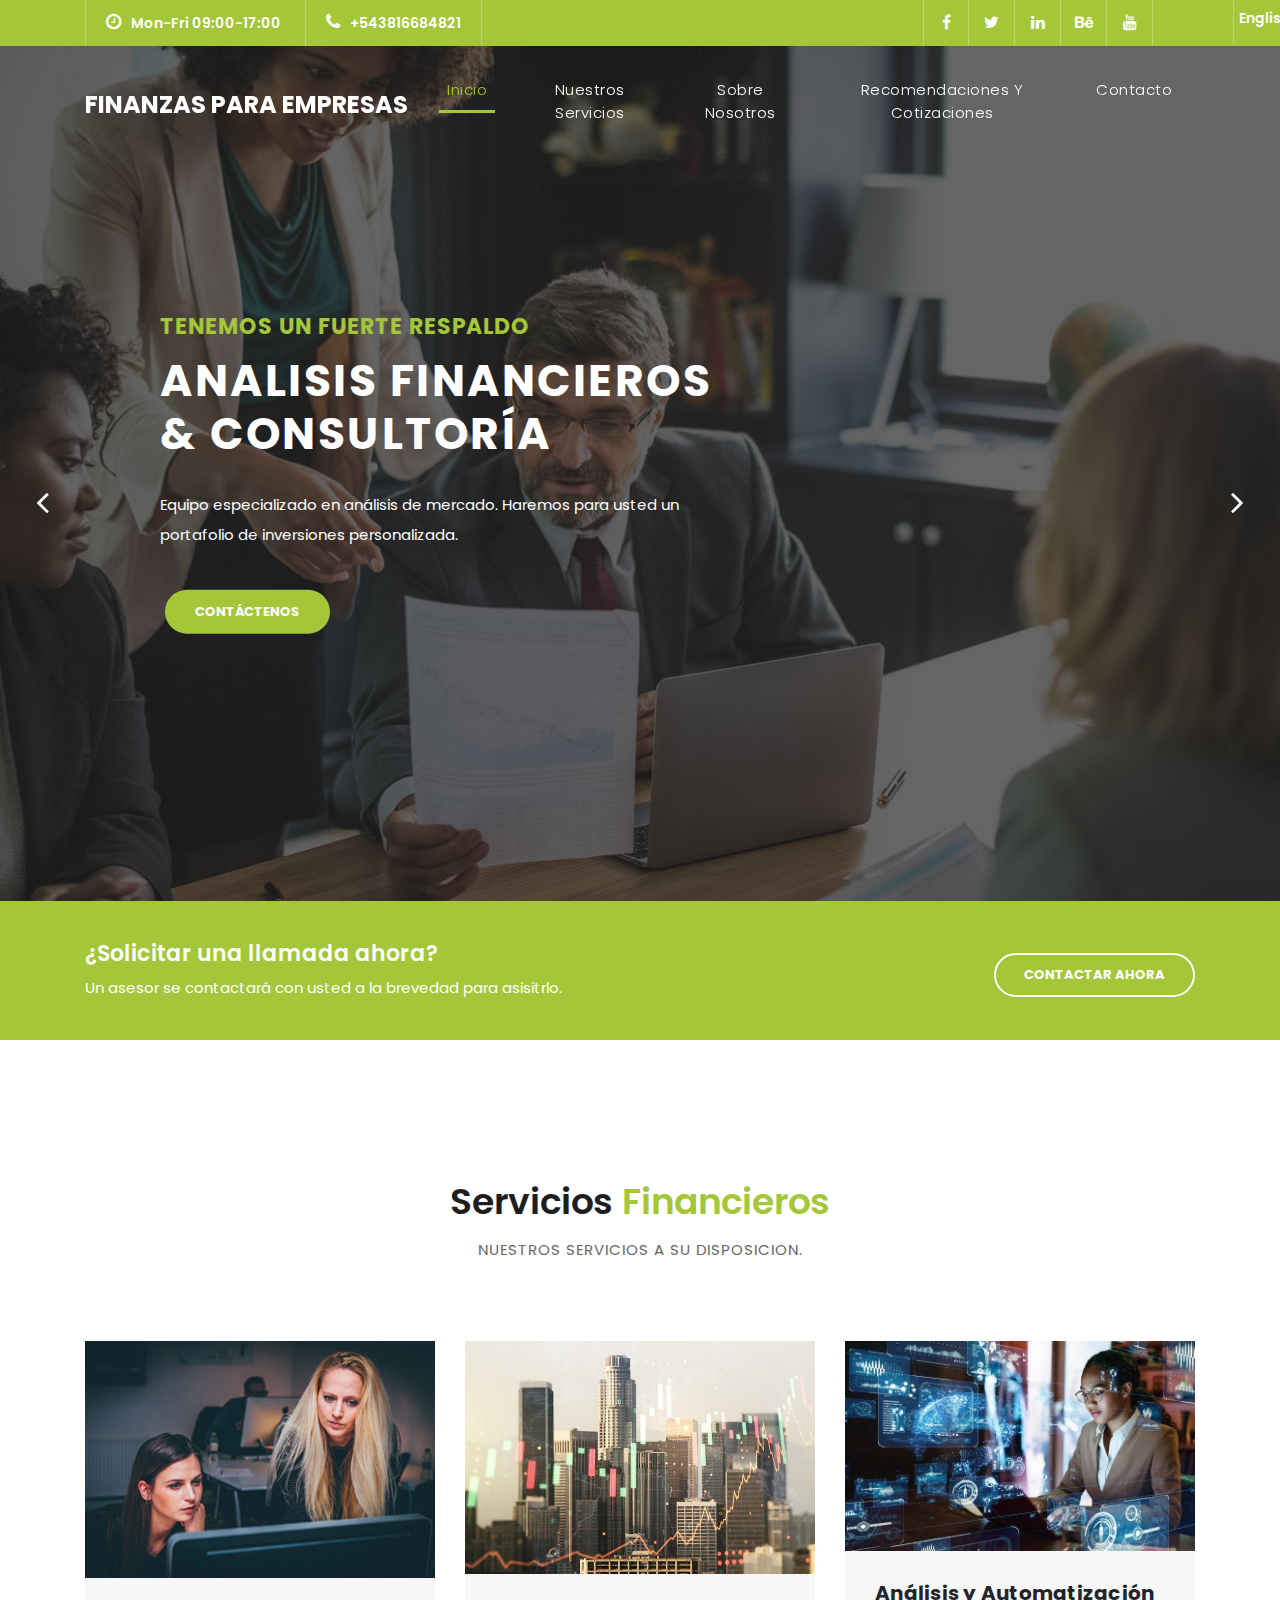
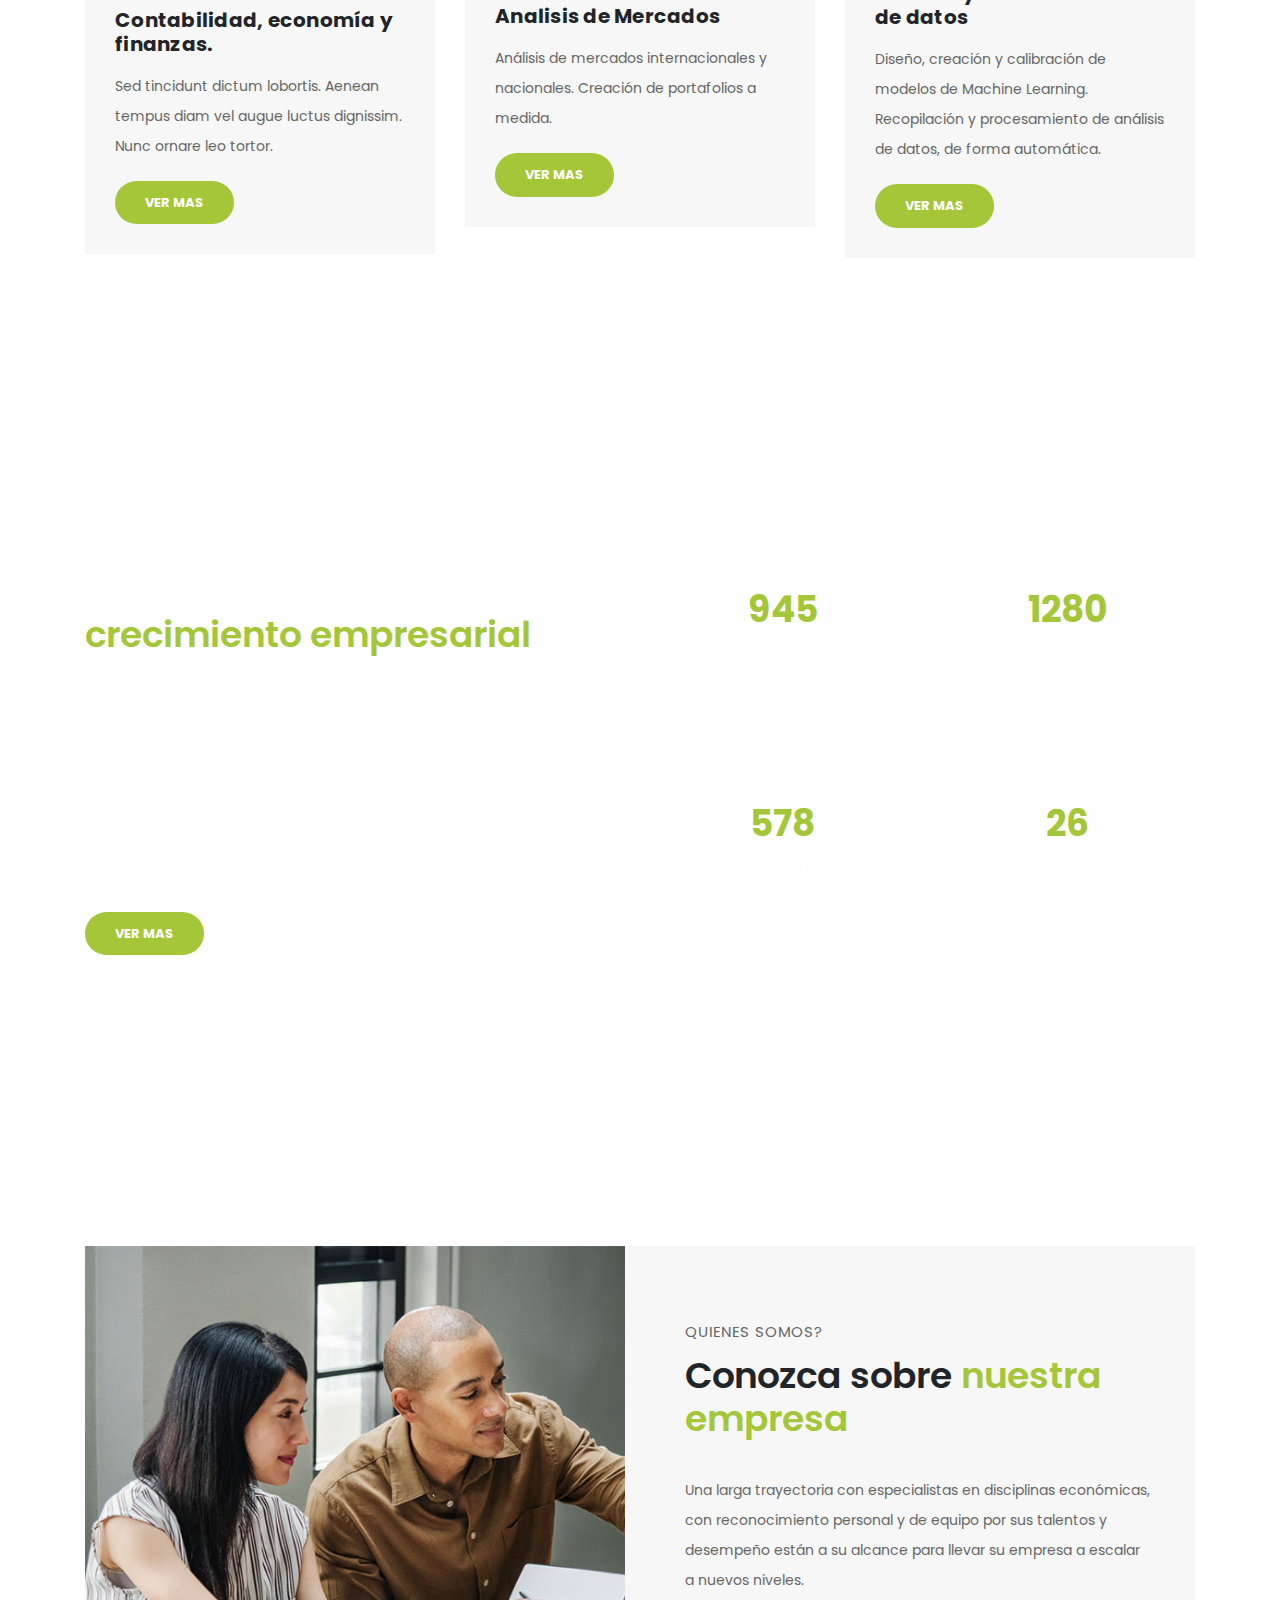
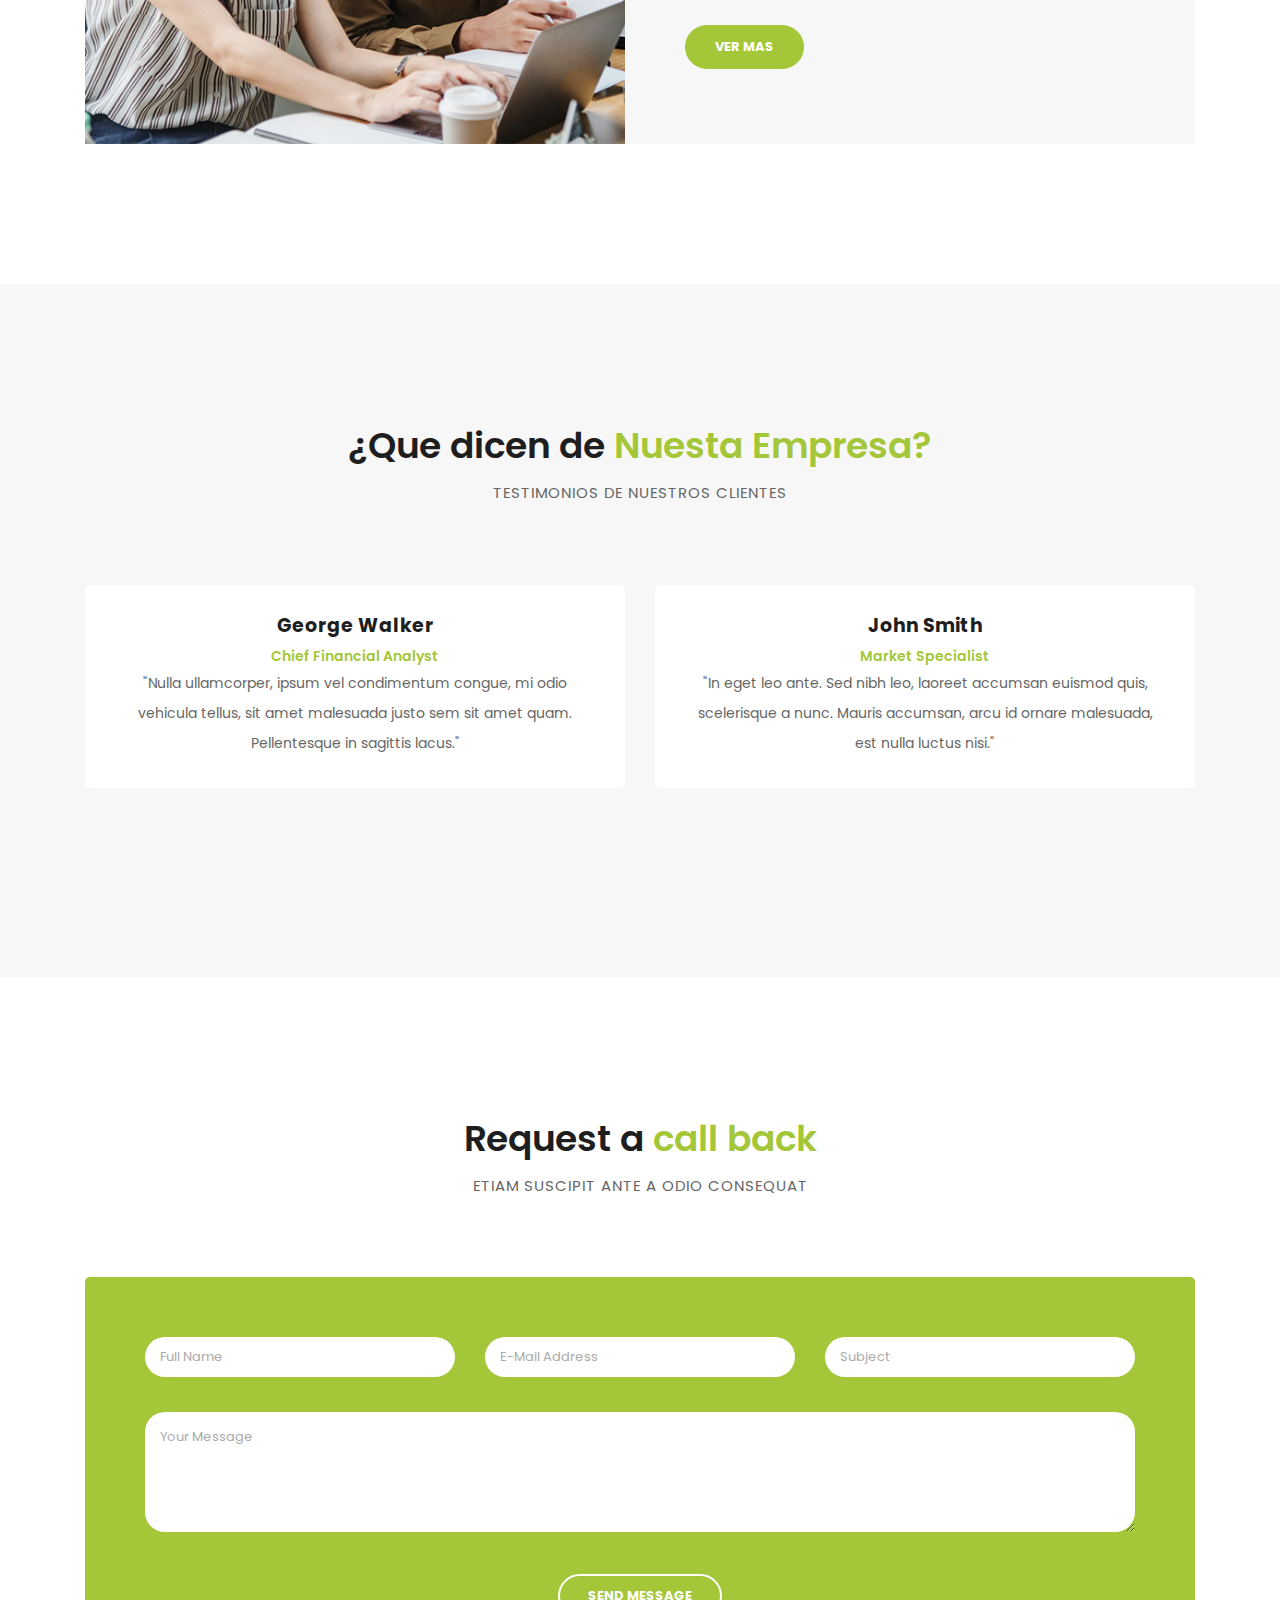
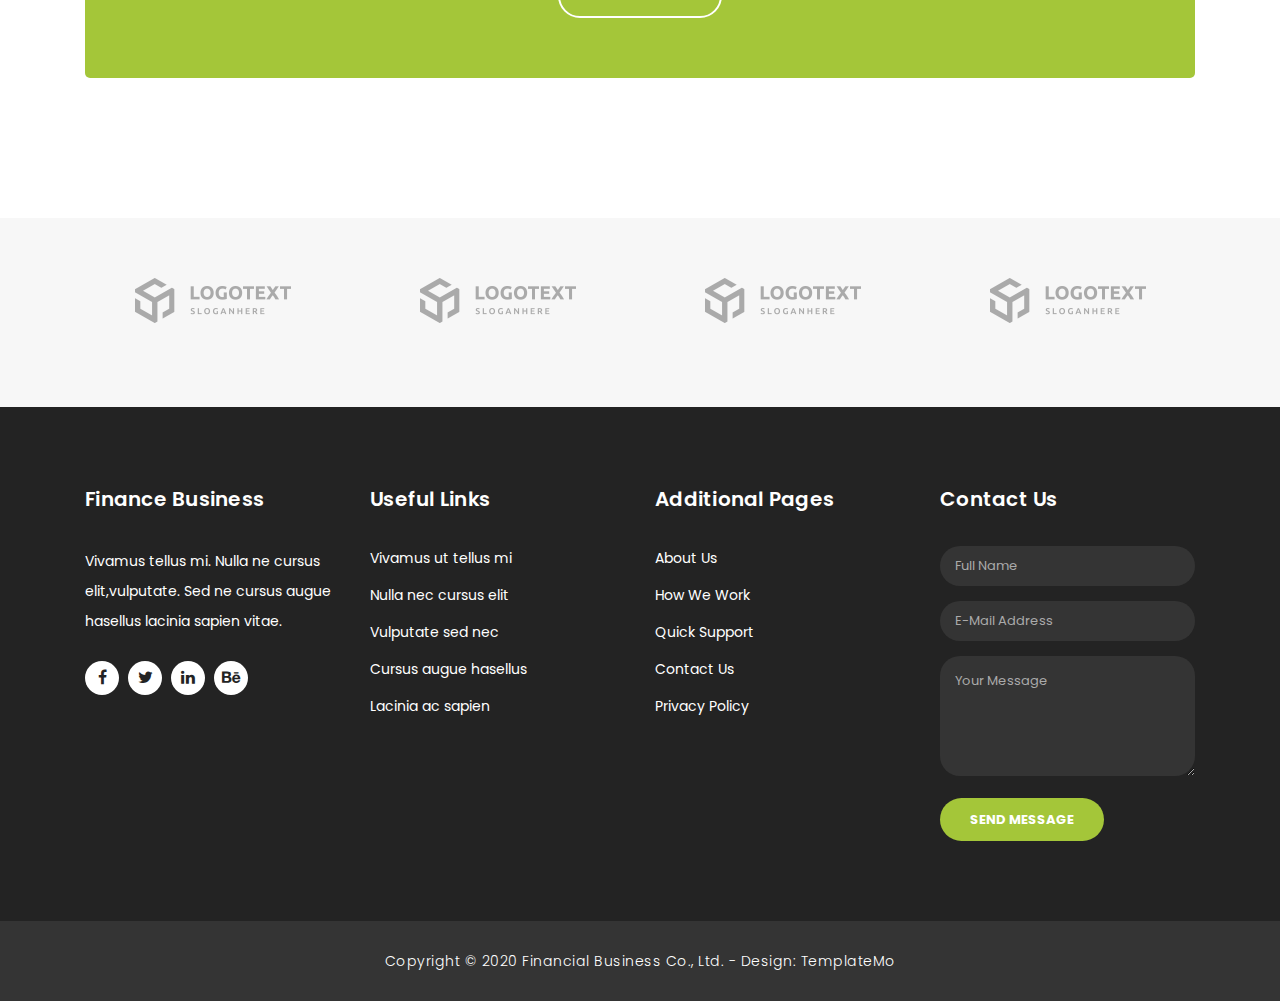
==== index.html @ 71fe2bbb "cambio imagend e market" ====
<!DOCTYPE html>
<html lang="en">

  <head>

    <meta charset="utf-8">
    <meta name="viewport" content="width=device-width, initial-scale=1, shrink-to-fit=no">
    <meta name="description" content="">
    <meta name="author" content="TemplateMo">
    <link href="https://fonts.googleapis.com/css?family=Poppins:100,200,300,400,500,600,700,800,900&display=swap" rel="stylesheet">

    <title>Finance Business </title>

    <!-- Bootstrap core CSS -->
    <link href="vendor/bootstrap/css/bootstrap.min.css" rel="stylesheet">

    <!-- Additional CSS Files -->
    <link rel="stylesheet" href="assets/css/fontawesome.css">
    <link rel="stylesheet" href="assets/css/templatemo-finance-business.css">
    <link rel="stylesheet" href="assets/css/owl.css">

<style>
  .language-selector {
    position: absolute;
    top: -10px;
    right: -110px;
    z-index: 1000;
   
    padding: 0px 20px; /* Añadiendo padding */
}

.language-selector button {
    background-color: #A4C639;
    color: #fff;
    border: none;
    padding: 5px;
    margin: 0 5px;
    cursor: pointer;
    border-radius: 5px;
    font-size: 14px; /* Añadiendo font-size */
    font-weight: 600; /* Añadiendo font-weight */
}

.language-selector button:hover {
    background-color: #b5d159;
    border: 1px solid rgba(250,250,250,0.3); /* Añadiendo borde al hover */
}
.language-selector button:first-child {
    border-left: 1px solid rgba(250,250,250,0.3); /* Borde izquierdo para el primer botón */
    border-right: 0; /* Sin borde derecho */
}
.language-selector button:last-child {
    border-left: 0; /* Sin borde izquierdo */
    border-right: 1px solid rgba(250,250,250,0.3); /* Borde derecho para el segundo botón */
}
.language-selector button:hover {
    background-color: #b5d159;
}
</style>
  </head>

  <body>
     <!-- Language Selector -->


    <!-- ***** Preloader Start ***** -->
    <div id="preloader">
        <div class="jumper">
            <div></div>
            <div></div>
            <div></div>
        </div>
    </div>  
    <!-- ***** Preloader End ***** -->


    <!-- Header -->
    <div class="sub-header">
      <div class="container">
        <div class="row">
          <div class="col-md-8 col-xs-12">
            <ul class="left-info">
              <li><a href="#"><i class="fa fa-clock-o"></i>Mon-Fri 09:00-17:00</a></li>
              <li><a href="#"><i class="fa fa-phone"></i>+543816684821</a></li>
             
            </ul>
          </div>
          <div class="col-md-4">
            <ul class="right-icons">
              <li><a href="#"><i class="fa fa-facebook"></i></a></li>
              <li><a href="#"><i class="fa fa-twitter"></i></a></li>
              <li><a href="#"><i class="fa fa-linkedin"></i></a></li>
              <li><a href="#"><i class="fa fa-behance"></i></a></li>
              <li><a href="#"><i class="fa fa-youtube icon"></i></a></li>
              <li>
                <div class="language-selector">
                <button onclick="setLanguage('en')" data-lang="es" >English</button>
                <button onclick="setLanguage('es')" data-lang="en" style="display: none;">Español</button>
              </li>
            </ul>
          </div>
            <!-- Language Selector -->
          
          </div>
        </div>
      </div>
    </div>

    <header class="">
      <nav class="navbar navbar-expand-lg">
        <div class="container">
          <a class="navbar-brand" href="../index.html" data-lang="en" style="display: none;"><h2>Finance Business</h2></a>
          <a class="navbar-brand" href="../index.html" data-lang="es" ><h2>Finanzas para Empresas</h2></a>
          <button class="navbar-toggler" type="button" data-toggle="collapse" data-target="#navbarResponsive" aria-controls="navbarResponsive" aria-expanded="false" aria-label="Toggle navigation">
            <span class="navbar-toggler-icon"></span>
          </button>
          <div class="collapse navbar-collapse" id="navbarResponsive">
            <ul class="navbar-nav ml-auto">
              <li class="nav-item active">
                <a class="nav-link" href="index.html" data-lang="en" style="display: none;">Home
                  <span class="sr-only">(current)</span>
                </a>
                <a class="nav-link" href="index.html" data-lang="es" >Inicio
                  <span class="sr-only">(current)</span>
                </a>
              </li>
              <li class="nav-item">
                <a class="nav-link" href="services.html" data-lang="en"  style="display: none;" >Our Services</a>
                <a class="nav-link" href="services.html" data-lang="es">Nuestros Servicios</a>
              </li>
              <li class="nav-item">
                <a class="nav-link" href="about.html" data-lang="en" style="display: none;">About Us</a>
                <a class="nav-link" href="about.html" data-lang="es" >Sobre Nosotros</a>
              </li>
              <li class="nav-item">
                <a class="nav-link" href="services.html" data-lang="en" style="display: none;">Research</a>
                <a class="nav-link" href="services.html" data-lang="es" >Recomendaciones y cotizaciones </a>
              </li>
              <li class="nav-item">
                <a class="nav-link" href="contact.html" data-lang="en"  style="display: none;" >Contact Us</a>
                <a class="nav-link" href="contact.html" data-lang="es">Contacto</a>
              </li>
            </ul>
          </div>
        </div>
      </nav>
    </header>

    <!-- Page Content -->
    <!-- Banner Starts Here -->
    <div class="main-banner header-text" id="top">
        <div class="Modern-Slider">
          <!-- Item en Inglés -->
          <div class="item item-1" >
             <div class="img-fill">
              <div class="text-content">
                <h6 data-lang="en" style="display: none;">we have a solid background</h6>
                <h4 data-lang="en" style="display: none;">Market Analysis<br>&amp; Statistics</h4>
                <p data-lang="en" style="display: none;">Team specialized in market analysis. We will create a personalized investment portfolio for you.</p>
                <a href="contact.html" class="filled-button" data-lang="en" style="display: none;">contact us</a>
                <h6 data-lang="es" >Tenemos un fuerte respaldo</h6>
                <h4 data-lang="es" >Analisis Financieros<br>&amp; Consultoría</h4>
                <p data-lang="es" >Equipo especializado en análisis de mercado. Haremos para usted un portafolio de inversiones personalizada.</p>
                <a href="contact.html" class="filled-button" data-lang="es" >Contáctenos</a>

              </div>
            </div>
          </div>
          <div class="item item-2" >
            <div class="img-fill">
                <div class="text-content">
                  <h6 data-lang="en" style="display: none;">we are here to support you</h6>
                  <h4 data-lang="en" style="display: none;">Accounting<br>&amp; Management</h4>
                  <p data-lang="en" style="display: none;">Accounting experts will be at your disposal to provide you with the best service.</p>
                  <a href="services.html" class="filled-button" data-lang="en" style="display: none;">our services</a>
                  <h6 data-lang="es" >Estamos para ayudarte</h6>
                  <h4 data-lang="es" >Contabilidad<br>&amp; Gestión</h4>
                  <p data-lang="es" >Contadores expertos estarán para acompañarte.</p>
                  <a href="services.html" class="filled-button" data-lang="es" >Nuestros Servicios</a>
                </div>
            </div>
          </div>
          <div class="item item-3">
            <div class="img-fill">
                <div class="text-content">
                  <h6 data-lang="en" style="display: none;">we are ready to help you</h6>
                  <h6 data-lang="es" >Estamos listos para ayudarte</h6>
                  <h4 data-lang="en" style="display: none;">Financial Analysis<br>&amp; Consulting</h4>
                  <h4 data-lang="es" >Análisis Financiero<br>&amp; Consultoría</h4>
                  <p data-lang="en" style="display: none;">This finance HTML template is 100% free of charge provided by TemplateMo for everyone. You can download, edit and use this layout for your business website.</p>
                  <p data-lang="es" >Esta plantilla HTML de finanzas es 100% gratuita proporcionada por TemplateMo para todos. Puedes descargar, editar y usar este diseño para tu sitio web empresarial.</p>
                  <a href="contact.html" class="filled-button" data-lang="en" style="display: none;">contact us</a>
                  <a href="contact.html" class="filled-button" data-lang="es" >contáctanos</a>
                </div>
            </div>
          </div>
          <!-- // Item -->
        </div>
    </div>


    <!-- Banner Ends Here -->

    <div class="request-form">
      <div class="container">
        <div class="row">
          <div class="col-md-8">
            <h4 data-lang="en" style="display: none;">Request a call back right now ?</h4>
            <span data-lang="en" style="display: none;">An advisor will contact you shortly to assist you.</span>
            <h4 data-lang="es" >¿Solicitar una llamada ahora?</h4>
            <span data-lang="es" >Un asesor se contactará con usted a la brevedad para asisitrlo.</span>
          </div>
          <div class="col-md-4">
            <a href="../contact.html" class="border-button" data-lang="en" style="display: none;">Contact Us</a>
            <a href="../contact.html" class="border-button" data-lang="es" >Contactar Ahora</a>
          </div>
        </div>
      </div>
    </div>

    <div class="services">
      <div class="container">
        <div class="row">
          <div class="col-md-12">
            <div class="section-heading">
              <h2 data-lang="en" style="display: none;">Financial <em>Services</em></h2>
              <span data-lang="en" style="display: none;">Our services at your disposal.</span>
              <h2 data-lang="es" >Servicios <em>Financieros</em></h2>
              <span data-lang="es" >Nuestros servicios a su disposicion.</span>
            </div>
          </div>
          <div class="col-md-4">
            <div class="service-item">
              <img src="assets/images/service_01.jpg" alt="">
              <div class="down-content">
                <h4 data-lang="en" style="display: none;">Accounting, economy and finance </h4>
                <p data-lang="en" style="display: none;">Sed tincidunt dictum lobortis. Aenean tempus diam vel augue luctus dignissim. Nunc ornare leo tortor.</p>
                <a href="" class="filled-button" data-lang="en" style="display: none;">Read More</a>
                <h4 data-lang="es" >Contabilidad, economía y finanzas. </h4>
                <p data-lang="es" >Sed tincidunt dictum lobortis. Aenean tempus diam vel augue luctus dignissim. Nunc ornare leo tortor.</p>
                <a href="" class="filled-button" data-lang="es" >Ver mas </a>
              </div>
            </div>
          </div>
          <div class="col-md-4">
            <div class="service-item">
              <img src="assets/images/finanzas-imagen01.jpg" alt="">
              <div class="down-content">
                <h4 data-lang="en" style="display: none;">Market Analysis</h4>
                <p data-lang="en" style="display: none;">Analysis of international and national markets. Creation of custom portfolios.</p>
                <a href="" class="filled-button" data-lang="en" style="display: none;">Read More</a>
                <h4 data-lang="es" >Analisis de Mercados</h4>
                <p data-lang="es" >Análisis de mercados internacionales y nacionales. Creación de portafolios a medida.</p>
                <a href="" class="filled-button" data-lang="es" >Ver mas</a>
              </div>
            </div>
          </div>
          <div class="col-md-4">
            <div class="service-item">
              <img src="assets/images/Inteligencia artificial, finanzas, banca.jpg" alt="">
              <div class="down-content">
                <h4 data-lang="en" style="display: none;">Data analysis and automation</h4>
                <p data-lang="en" style="display: none;">Creation and calibration of Machine Learning models. Collection and processing of data analysis, automatically.</p>
                <a href="" class="filled-button" data-lang="en" style="display: none;">Read More</a>
                <h4 data-lang="es" >Análisis y Automatización de datos</h4>
                <p data-lang="es" >Diseño, creación y calibración de modelos de Machine Learning. Recopilación y procesamiento de análisis de datos, de forma automática.</p>
                <a href="" class="filled-button" data-lang="es" >Ver mas</a>
              </div>
            </div>
          </div>
        </div>
      </div>
    </div>

    <div class="fun-facts">
      <div class="container">
        <div class="row">
          <div class="col-md-6">
            <div class="left-content">
              <span data-lang="en" style="display: none;">Lorem ipsum dolor sit amet</span>
              <h2 data-lang="en" style="display: none;">Our solutions for your <em>business growth</em></h2>
              <p data-lang="en" style="display: none;">Pellentesque ultrices at turpis in vestibulum. Aenean pretium elit nec congue elementum. Nulla luctus laoreet porta. Maecenas at nisi tempus, porta metus vitae, faucibus augue. 
              <br><br>Fusce et venenatis ex. Quisque varius, velit quis dictum sagittis, odio velit molestie nunc, ut posuere ante tortor ut neque.</p>
              <a href="" class="filled-button" data-lang="en" style="display: none;">Read More</a>
              <span data-lang="es" >rapidez y compromiso</span>
              <h2 data-lang="es" >Nuestra solucion para su <em>crecimiento empresarial</em></h2>
              <p data-lang="es" >Pellentesque ultrices at turpis in vestibulum. Aenean pretium elit nec congue elementum. Nulla luctus laoreet porta. Maecenas at nisi tempus, porta metus vitae, faucibus augue. 
              <br><br>Fusce et venenatis ex. Quisque varius, velit quis dictum sagittis, odio velit molestie nunc, ut posuere ante tortor ut neque.</p>
              <a href="" class="filled-button" data-lang="es" >Ver mas</a>
            </div>
          </div>
          <div class="col-md-6 align-self-center">
            <div class="row">
              <div class="col-md-6">
                <div class="count-area-content">
                  <div class="count-digit">945</div>
                  <div class="count-title" data-lang="en" style="display: none;">Work Hours</div>
                  <div class="count-title" data-lang="es" >Horas Trabajadas</div>
                </div>
              </div>
              <div class="col-md-6">
                <div class="count-area-content">
                  <div class="count-digit">1280</div>
                  <div class="count-title" data-lang="en" style="display: none;" >Great Reviews</div>
                  <div class="count-title" data-lang="es">Excelentes Criticas</div>
                </div>
              </div>
              <div class="col-md-6">
                <div class="count-area-content">
                  <div class="count-digit">578</div>
                  <div class="count-title" data-lang="en"  style="display: none;">Projects Done</div>
                  <div class="count-title" data-lang="es" >Proyectos Realizados</div>
                </div>
              </div>
              <div class="col-md-6">
                <div class="count-area-content">
                  <div class="count-digit">26</div>
                  <div class="count-title" data-lang="en" style="display: none;">Awards Won</div>
                  <div class="count-title" data-lang="es">Reconocimientos Ganados</div>
                </div>
              </div>
            </div>
          </div>
        </div>
      </div>
    </div>

    <div class="more-info">
      <div class="container">
        <div class="row">
          <div class="col-md-12">
            <div class="more-info-content">
              <div class="row">
                <div class="col-md-6">
                  <div class="left-image">
                    <img src="assets/images/more-info.jpg" alt="">
                  </div>
                </div>
                <div class="col-md-6 align-self-center">
                  <div class="right-content">
                    <span data-lang="en"  style="display: none;">Who we are</span>
                    <h2 data-lang="en"  style="display: none;">Get to know about <em>our company</em></h2>
                    <p data-lang="en"  style="display: none;">A long history with specialists in economic disciplines, with personal and team recognition for their talents and performance are within your reach to take your company to scale to new levels.</p>
                    <a href="#" class="filled-button" data-lang="en"  style="display: none;">Read More</a>
                    <span data-lang="es" >Quienes somos?</span>
                    <h2 data-lang="es" >Conozca sobre <em> nuestra empresa</em></h2>
                    <p data-lang="es" >Una larga trayectoria con especialistas en disciplinas económicas, con reconocimiento personal y de equipo por sus talentos y desempeño están a su alcance para llevar su empresa a escalar a nuevos niveles.</p>
                    <a href="#" class="filled-button" data-lang="es" >Ver mas</a>
                  </div>
                </div>
              </div>
            </div>
          </div>
        </div>
      </div>
    </div>

    <div class="testimonials">
      <div class="container">
        <div class="row">
          <div class="col-md-12">
            <div class="section-heading">
              <h2 data-lang="en" style="display: none;" >What they say <em>about us?</em></h2>
              <span data-lang="en" style="display: none;">testimonials from our greatest clients</span>
              <h2 data-lang="es" >¿Que dicen de <em>Nuesta Empresa?</em></h2>
              <span data-lang="es" >testimonios de nuestros clientes</span>
            </div>
          </div>
          <div class="col-md-12">
            <div class="owl-testimonials owl-carousel">
              
              <div class="testimonial-item">
                <div class="inner-content">
                  <h4>George Walker</h4>
                  <span>Chief Financial Analyst</span>
                  <p>"Nulla ullamcorper, ipsum vel condimentum congue, mi odio vehicula tellus, sit amet malesuada justo sem sit amet quam. Pellentesque in sagittis lacus."</p>
                </div>
                <img src="http://placehold.it/60x60" alt="">
              </div>
              
              <div class="testimonial-item">
                <div class="inner-content">
                  <h4>John Smith</h4>
                  <span>Market Specialist</span>
                  <p>"In eget leo ante. Sed nibh leo, laoreet accumsan euismod quis, scelerisque a nunc. Mauris accumsan, arcu id ornare malesuada, est nulla luctus nisi."</p>
                </div>
                <img src="http://placehold.it/60x60" alt="">
              </div>
              
              <div class="testimonial-item">
                <div class="inner-content">
                  <h4>David Wood</h4>
                  <span>Chief Accountant</span>
                  <p>"Ut ultricies maximus turpis, in sollicitudin ligula posuere vel. Donec finibus maximus neque, vitae egestas quam imperdiet nec. Proin nec mauris eu tortor consectetur tristique."</p>
                </div>
                <img src="http://placehold.it/60x60" alt="">
              </div>
              
              <div class="testimonial-item">
                <div class="inner-content">
                  <h4>Andrew Boom</h4>
                  <span>Marketing Head</span>
                  <p>"Curabitur sollicitudin, tortor at suscipit volutpat, nisi arcu aliquet dui, vitae semper sem turpis quis libero. Quisque vulputate lacinia nisl ac lobortis."</p>
                </div>
                <img src="http://placehold.it/60x60" alt="">
              </div>
              
            </div>
          </div>
        </div>
      </div>
    </div>

    <div class="callback-form">
      <div class="container">
        <div class="row">
          <div class="col-md-12">
            <div class="section-heading">
              <h2>Request a <em>call back</em></h2>
              <span>Etiam suscipit ante a odio consequat</span>
            </div>
          </div>
          <div class="col-md-12">
            <div class="contact-form">
              <form id="contact" action="" method="post">
                <div class="row">
                  <div class="col-lg-4 col-md-12 col-sm-12">
                    <fieldset>
                      <input name="name" type="text" class="form-control" id="name" placeholder="Full Name" required="">
                    </fieldset>
                  </div>
                  <div class="col-lg-4 col-md-12 col-sm-12">
                    <fieldset>
                      <input name="email" type="text" class="form-control" id="email" pattern="[^ @]*@[^ @]*" placeholder="E-Mail Address" required="">
                    </fieldset>
                  </div>
                  <div class="col-lg-4 col-md-12 col-sm-12">
                    <fieldset>
                      <input name="subject" type="text" class="form-control" id="subject" placeholder="Subject" required="">
                    </fieldset>
                  </div>
                  <div class="col-lg-12">
                    <fieldset>
                      <textarea name="message" rows="6" class="form-control" id="message" placeholder="Your Message" required=""></textarea>
                    </fieldset>
                  </div>
                  <div class="col-lg-12">
                    <fieldset>
                      <button type="submit" id="form-submit" class="border-button">Send Message</button>
                    </fieldset>
                  </div>
                </div>
              </form>
            </div>
          </div>
        </div>
      </div>
    </div>

    <div class="partners">
      <div class="container">
        <div class="row">
          <div class="col-md-12">
            <div class="owl-partners owl-carousel">
            
              <div class="partner-item">
                <img src="assets/images/client-01.png" title="1" alt="1">
              </div>
              
              <div class="partner-item">
                <img src="assets/images/client-01.png" title="2" alt="2">
              </div>
              
              <div class="partner-item">
                <img src="assets/images/client-01.png" title="3" alt="3">
              </div>
              
              <div class="partner-item">
                <img src="assets/images/client-01.png" title="4" alt="4">
              </div>
              
              <div class="partner-item">
                <img src="assets/images/client-01.png" title="5" alt="5">
              </div>
              
            </div>
          </div>
        </div>
      </div>
    </div>


    <!-- Footer Starts Here -->
    <footer>
      <div class="container">
        <div class="row">
          <div class="col-md-3 footer-item">
            <h4>Finance Business</h4>
            <p>Vivamus tellus mi. Nulla ne cursus elit,vulputate. Sed ne cursus augue hasellus lacinia sapien vitae.</p>
            <ul class="social-icons">
              <li><a rel="nofollow" href="https://fb.com/templatemo" target="_blank"><i class="fa fa-facebook"></i></a></li>
              <li><a href="#"><i class="fa fa-twitter"></i></a></li>
              <li><a href="#"><i class="fa fa-linkedin"></i></a></li>
              <li><a href="#"><i class="fa fa-behance"></i></a></li>
            </ul>
          </div>
          <div class="col-md-3 footer-item">
            <h4>Useful Links</h4>
            <ul class="menu-list">
              <li><a href="#">Vivamus ut tellus mi</a></li>
              <li><a href="#">Nulla nec cursus elit</a></li>
              <li><a href="#">Vulputate sed nec</a></li>
              <li><a href="#">Cursus augue hasellus</a></li>
              <li><a href="#">Lacinia ac sapien</a></li>
            </ul>
          </div>
          <div class="col-md-3 footer-item">
            <h4>Additional Pages</h4>
            <ul class="menu-list">
              <li><a href="#">About Us</a></li>
              <li><a href="#">How We Work</a></li>
              <li><a href="#">Quick Support</a></li>
              <li><a href="#">Contact Us</a></li>
              <li><a href="#">Privacy Policy</a></li>
            </ul>
          </div>
          <div class="col-md-3 footer-item last-item">
            <h4>Contact Us</h4>
            <div class="contact-form">
              <form id="contact footer-contact" action="" method="post">
                <div class="row">
                  <div class="col-lg-12 col-md-12 col-sm-12">
                    <fieldset>
                      <input name="name" type="text" class="form-control" id="name" placeholder="Full Name" required="">
                    </fieldset>
                  </div>
                  <div class="col-lg-12 col-md-12 col-sm-12">
                    <fieldset>
                      <input name="email" type="text" class="form-control" id="email" pattern="[^ @]*@[^ @]*" placeholder="E-Mail Address" required="">
                    </fieldset>
                  </div>
                  <div class="col-lg-12">
                    <fieldset>
                      <textarea name="message" rows="6" class="form-control" id="message" placeholder="Your Message" required=""></textarea>
                    </fieldset>
                  </div>
                  <div class="col-lg-12">
                    <fieldset>
                      <button type="submit" id="form-submit" class="filled-button">Send Message</button>
                    </fieldset>
                  </div>
                </div>
              </form>
            </div>
          </div>
        </div>
      </div>
    </footer>
    
    <div class="sub-footer">
      <div class="container">
        <div class="row">
          <div class="col-md-12">
            <p>Copyright &copy; 2020 Financial Business Co., Ltd.
            
            - Design: <a rel="nofollow noopener" href="https://templatemo.com" target="_blank">TemplateMo</a></p>
          </div>
        </div>
      </div>
    </div>

    <!-- Bootstrap core JavaScript -->
    <script src="vendor/jquery/jquery.min.js"></script>
    <script src="vendor/bootstrap/js/bootstrap.bundle.min.js"></script>

    <!-- Additional Scripts -->
    <script src="assets/js/custom.js"></script>
    <script src="assets/js/owl.js"></script>
    <script src="assets/js/slick.js"></script>
    <script src="assets/js/accordions.js"></script>

    <script language = "text/Javascript"> 
      cleared[0] = cleared[1] = cleared[2] = 0; //set a cleared flag for each field
      function clearField(t){                   //declaring the array outside of the
      if(! cleared[t.id]){                      // function makes it static and global
          cleared[t.id] = 1;  // you could use true and false, but that's more typing
          t.value='';         // with more chance of typos
          t.style.color='#fff';
          }
      }
    </script>
     <script>
      function setLanguage(lang) {
        var elements = document.querySelectorAll('[data-lang]');

        elements.forEach(function(elements) {
        // Si el valor del atributo data-lang coincide con el idioma especificado, muestra el elemento
          if (elements.getAttribute('data-lang') === lang) {
            elements.style.display = '';
          } else {
            // Si no coincide, oculta el elemento
            elements.style.display = 'none';
          }
        });
      }
      </script>
  </body>
</html>
---- assets/css/templatemo-finance-business.css ----
/* 

TemplateMo - Finance Business

https://templatemo.com/tm-545-finance-business

*/

body {
  font-family: 'Poppins', sans-serif;
  overflow-x: hidden;
  text-rendering: optimizeLegibility;
  -webkit-font-smoothing: antialiased;
  -moz-osx-font-smoothing: grayscale;
}
p {
	margin-bottom: 0px;
	font-size: 14px;
	color: #666666;
	line-height: 30px;
}
a {
	text-decoration: none!important;
}
ul {
	padding: 0;
	margin: 0;
	list-style: none;
}

h1,h2,h3,h4,h5,h6 {
	margin: 0px;
}

a.filled-button {
	background-color: #a4c639;
	color: #fff;
	font-size: 13px;
	text-transform: uppercase;
	font-weight: 700;
	padding: 12px 30px;
	border-radius: 30px;
	display: inline-block;
	transition: all 0.3s;
}

a.filled-button:hover {
	background-color: #fff;
	color: #a4c639;
}

a.border-button {
	background-color: transparent;
	color: #fff;
	border: 2px solid #fff;
	font-size: 13px;
	text-transform: uppercase;
	font-weight: 700;
	padding: 10px 28px;
	border-radius: 30px;
	display: inline-block;
	transition: all 0.3s;
}

a.border-button:hover {
	background-color: #fff;
	color: #a4c639;
}

.section-heading {
	text-align: center;
	margin-bottom: 80px;
}

.section-heading h2 {
	font-size: 36px;
	font-weight: 600;
	color: #1e1e1e;
}

.section-heading em {
	font-style: normal;
	color: #a4c639;
}

.section-heading span {
	display: block;
	margin-top: 15px;
	text-transform: uppercase;
	font-size: 15px;
	color: #666;
	letter-spacing: 1px;
}

#preloader {
  overflow: hidden;
  background: #a4c639;
  left: 0;
  right: 0;
  top: 0;
  bottom: 0;
  position: fixed;
  z-index: 9999999;
  color: #fff;
}

#preloader .jumper {
  left: 0;
  top: 0;
  right: 0;
  bottom: 0;
  display: block;
  position: absolute;
  margin: auto;
  width: 50px;
  height: 50px;
}

#preloader .jumper > div {
  background-color: #fff;
  width: 10px;
  height: 10px;
  border-radius: 100%;
  -webkit-animation-fill-mode: both;
  animation-fill-mode: both;
  position: absolute;
  opacity: 0;
  width: 50px;
  height: 50px;
  -webkit-animation: jumper 1s 0s linear infinite;
  animation: jumper 1s 0s linear infinite;
}

#preloader .jumper > div:nth-child(2) {
  -webkit-animation-delay: 0.33333s;
  animation-delay: 0.33333s;
}

#preloader .jumper > div:nth-child(3) {
  -webkit-animation-delay: 0.66666s;
  animation-delay: 0.66666s;
}

@-webkit-keyframes jumper {
  0% {
    opacity: 0;
    -webkit-transform: scale(0);
    transform: scale(0);
  }
  5% {
    opacity: 1;
  }
  100% {
    -webkit-transform: scale(1);
    transform: scale(1);
    opacity: 0;
  }
}

@keyframes jumper {
  0% {
    opacity: 0;
    -webkit-transform: scale(0);
    transform: scale(0);
  }
  5% {
    opacity: 1;
  }
  100% {
    opacity: 0;
  }
}

/* Sub Header Style */

.sub-header {
	background-color: #a4c639;
	height: 46px;
	line-height: 46px;
}

.sub-header ul li {
	display: inline-block;
}

.sub-header ul.left-info li {
	border-left: 1px solid rgba(250,250,250,0.3);
	padding: 0px 20px;
}

.sub-header ul.left-info li:last-child {
	border-right: 1px solid rgba(250,250,250,0.3);
}

.sub-header ul.left-info li i {
	margin-right: 10px;
	font-size: 18px;
}

.sub-header ul.left-info li a {
	color: #fff;
	font-size: 14px;
	font-weight: 600;
}

.sub-header ul.right-icons {
	float: right;
}

.sub-header ul.right-icons li {
	margin-right: -4px;
	width: 46px;
	display: inline-block;
	text-align: center;
	border-right: 1px solid rgba(250,250,250,0.3);
}

.sub-header ul.right-icons li:first-child {
	border-left: 1px solid rgba(250,250,250,0.3);
}

.sub-header ul.right-icons li a {
	color: #fff;
	transition: all 0.3s;
}

.sub-header ul.right-icons li a:hover {
	opacity: 0.75;
}



/* Header Style */
header {
	position: absolute;
	z-index: 99999;
	width: 100%;
	background-color: transparent!important;
	height: 80px;
	-webkit-transition: all 0.3s ease-in-out 0s;
    -moz-transition: all 0.3s ease-in-out 0s;
    -o-transition: all 0.3s ease-in-out 0s;
    transition: all 0.3s ease-in-out 0s;
}
header .navbar {
	padding: 20px 0px;
}
.background-header .navbar {
	padding: 10px 0px;
}
.background-header {
	top: 0;
	position: fixed;
	background-color: #fff!important;
	box-shadow: 0px 1px 10px rgba(0,0,0,0.1);
}
.background-header .navbar-brand h2 {
	color: #a4c639!important;
}
.background-header .navbar-nav a.nav-link {
	color: #1e1e1e!important;
}
.background-header .navbar-nav .nav-link:hover,
.background-header .navbar-nav .active>.nav-link,
.background-header .navbar-nav .nav-link.active,
.background-header .navbar-nav .nav-link.show,
.background-header .navbar-nav .show>.nav-link {
	color: #a4c639!important;
}
.navbar .navbar-brand {
	float: 	left;
	margin-top: 12px;
	outline: none;
}
.navbar .navbar-brand h2 {
	color: #fff;
	text-transform: uppercase;
	font-size: 24px;
	font-weight: 700;
	-webkit-transition: all .3s ease 0s;
    -moz-transition: all .3s ease 0s;
    -o-transition: all .3s ease 0s;
    transition: all .3s ease 0s;
}
.navbar .navbar-brand h2 em {
	font-style: normal;
	font-size: 16px;
}
#navbarResponsive {
	z-index: 999;
}
.navbar-collapse {
	text-align: center;
}
.navbar .navbar-nav .nav-item {
	margin: 0px 15px;
}
.navbar .navbar-nav a.nav-link {
	text-transform: capitalize;
	font-size: 15px;
	font-weight: 300;
	letter-spacing: 0.5px;
	color: #fff;
	transition: all 0.5s;
	margin-top: 5px;
}
.navbar .navbar-nav .nav-link:hover,
.navbar .navbar-nav .active>.nav-link,
.navbar .navbar-nav .nav-link.active,
.navbar .navbar-nav .nav-link.show,
.navbar .navbar-nav .show>.nav-link {
	color: #a4c639;
	border-bottom: 3px solid #a4c639;
}
.navbar .navbar-toggler-icon {
	background-image: none;
}
.navbar .navbar-toggler {
	border-color: #fff;
	background-color: #fff;	
	height: 36px;
	outline: none;
	border-radius: 0px;
	position: absolute;
	right: 30px;
	top: 20px;
}
.navbar .navbar-toggler-icon:after {
	content: '\f0c9';
	color: #a4c639;
	font-size: 18px;
	line-height: 26px;
	font-family: 'FontAwesome';
}



/* Banner Style */

.img-fill{
  width: 100%;
  display: block;
  overflow: hidden;
  position: relative;
  text-align: center
}

.img-fill img {
  min-height: 100%;
  min-width: 100%;
  position: relative;
  display: inline-block;
  max-width: none;
}

*,
*:before,
*:after {
  -webkit-box-sizing: border-box;
  box-sizing: border-box;
  -webkit-font-smoothing: antialiased;
  -moz-osx-font-smoothing: grayscale;
}

.Grid1k {
  padding: 0 15px;
  max-width: 1200px;
  margin: auto;
}

.blocks-box,
.slick-slider {
  margin: 0;
  padding: 0!important;
}

.slick-slide {
  float: left;
  padding: 0;
}

.Modern-Slider .item .img-fill {
	background-size: cover;
	background-position: center center;
	background-repeat: no-repeat;
	height:95vh;
}

.Modern-Slider .item-1 .img-fill {
	background-image: url(../images/slide_01.jpg);
}

.Modern-Slider .item-2 .img-fill {
	background-image: url(../images/slide_02.jpg);
}

.Modern-Slider .item-3 .img-fill {
	background-image: url(../images/slide_03.jpg);
}

.Modern-Slider .NextArrow{
  position:absolute;
  top:50%;
  right:30px;
  border:0 none;
  background-color: transparent;
  text-align:center;
  font-size: 36px;
  font-family: 'FontAwesome';
  color:#FFF;
  z-index:5;
  outline: none;
  cursor: pointer;
}

.Modern-Slider .NextArrow:before{
  content:'\f105';
}

.Modern-Slider .PrevArrow {
  position:absolute;
  top:50%;
  left:30px;
  border:0 none;
  background-color: transparent;
  text-align:center;
  font-size: 36px;
  font-family: 'FontAwesome';
  color:#FFF;
  z-index:5;
  outline: none;
  cursor: pointer;
}

.Modern-Slider .PrevArrow:before{
  content:'\f104';
}

ul.slick-dots {
  display: none!important;
}

.Modern-Slider .text-content {
	text-align: left;
  	width: 75%;
  	position: absolute;
  	top: 50%;
  	left: 50%;
  	transform: translate(-50%, -50%);
}

.Modern-Slider .item h6 {
  margin-bottom: 15px;
  font-size: 22px;
  text-transform: uppercase;
  font-weight: 700;
  letter-spacing: 1px;
  color:#a4c639;
  animation:fadeOutRight 1s both;
}

.Modern-Slider .item h4 {
  margin-bottom: 30px;
  text-transform: uppercase;
  font-size: 44px;
  font-weight: 700;
  letter-spacing: 2.5px;
  color:#FFF;
  overflow:hidden;
  animation:fadeOutLeft 1s both;
}

.Modern-Slider .item p {
	max-width: 570px;
	color: #fff;
	font-size: 15px;
	font-weight: 400;
	line-height: 30px;
	margin-bottom: 40px;
}

.Modern-Slider .item a {
  margin: 0 5px;
}

.Modern-Slider .item.slick-active h6{
  animation:fadeInDown 1s both 1s;
}

.Modern-Slider .item.slick-active h4{
  animation:fadeInLeft 1s both 1.5s;
}

.Modern-Slider .item.slick-active{
  animation:Slick-FastSwipeIn 1s both;
}

.Modern-Slider .buttons {
  position: relative;
}

.Modern-Slider {background:#000;}


/* ==== Slick Slider Css Ruls === */
.slick-slider{position:relative;display:block;-webkit-user-select:none;-moz-user-select:none;-ms-user-select:none;user-select:none;-webkit-touch-callout:none;-khtml-user-select:none;-ms-touch-action:pan-y;touch-action:pan-y;-webkit-tap-highlight-color:transparent}
.slick-list{position:relative;display:block;overflow:hidden;margin:0;padding:0}
.slick-list:focus{outline:none}.slick-list.dragging{cursor:hand}
.slick-slider .slick-track,.slick-slider .slick-list{-webkit-transform:translate3d(0,0,0);-ms-transform:translate3d(0,0,0);transform:translate3d(0,0,0)}
.slick-track{position:relative;top:0;left:0;display:block}
.slick-track:before,.slick-track:after{display:table;content:''}.slick-track:after{clear:both}
.slick-loading .slick-track{visibility:hidden}
.slick-slide{display:none;float:left /* If RTL Make This Right */ ;height:100%;min-height:1px}
.slick-slide.dragging img{pointer-events:none}
.slick-initialized .slick-slide{display:block}
.slick-loading .slick-slide{visibility:hidden}
.slick-vertical .slick-slide{display:block;height:auto;border:1px solid transparent}




/* Request Form */

.request-form {
	background-color: #a4c639;
	padding: 40px 0px;
	color: #fff;
}

.request-form h4 {
	font-size: 22px;
	font-weight: 600;
}

.request-form span {
	font-size: 15px;
	font-weight: 400;
	display: inline-block;
	margin-top: 10px;
}

.request-form a.border-button {
	margin-top: 12px;
	float: right;
}




/* Services */

.services {
	margin-top: 140px;
}

.service-item img {
	width: 100%;
	overflow: hidden;
}

.service-item .down-content {
	background-color: #f7f7f7;
	padding: 30px;
}

.service-item .down-content h4 {
	font-size: 20px;
	font-weight: 700;
	letter-spacing: 0.25px;
	margin-bottom: 15px;
}

.service-item .down-content p {
	margin-bottom: 20px;
}



/* Fun Facts */

.fun-facts {
	margin-top: 140px;
	background-image: url(../images/fun-facts-bg.jpg);
	background-position: center center;
	background-repeat: no-repeat;
	background-size: cover;
	background-attachment: fixed;
	padding: 140px 0px;
	color: #fff;
}

.fun-facts span {
	text-transform: uppercase;
	font-size: 15px;
	color: #fff;
	letter-spacing: 1px;
	margin-bottom: 10px;
	display: block;
}

.fun-facts h2 {
	font-size: 36px;
	font-weight: 600;
	margin-bottom: 35px;
}

.fun-facts em {
	font-style: normal;
	color: #a4c639;
}

.fun-facts p {
	color: #fff;
	margin-bottom: 40px;
}

.fun-facts .left-content {
	margin-right: 45px;
}

.count-area-content {
	text-align: center;
	background-color: rgba(250,250,250,0.1);
	padding: 25px 30px 35px 30px;
	margin: 15px 0px;
}

.count-digit {
    margin: 5px 0px;
    color: #a4c639;
    font-weight: 700;
    font-size: 36px;
}
.count-title {
    font-size: 20px;
    font-weight: 600;
    color: #fff;
    letter-spacing: 0.5px;
}



/* More Info */

.more-info {
	margin-top: 140px;
}

.more-info .left-image img {
	width: 100%;
	overflow: hidden;
}

.more-info .more-info-content {
	background-color: #f7f7f7;
}

.about-info .more-info-content {
	background-color: transparent;
}

.about-info .right-content {
	padding: 0px!important;
	margin-right: 30px;
}

.more-info .right-content {
	padding: 45px 45px 45px 30px;
}

.more-info .right-content span {
	text-transform: uppercase;
	font-size: 15px;
	color: #666;
	letter-spacing: 1px;
	margin-bottom: 10px;
	display: block;
}

.more-info .right-content h2 {
	font-size: 36px;
	font-weight: 600;
	margin-bottom: 35px;
}

.more-info .right-content em {
	font-style: normal;
	color: #a4c639;
}

.more-info .right-content p {
	margin-bottom: 30px;
}


/* Testimonials Style */

.about-testimonials {
	margin-top: 0px!important;
}

.testimonials {
	margin-top: 140px;
	background-color: #f7f7f7;
	padding: 140px 0px;
}
.testimonial-item .inner-content {
	text-align: center;
	background-color: #fff;	
	padding: 30px;
	border-radius: 5px;
}
.testimonial-item p {
	font-size: 14px;
	font-weight: 400;
}
.testimonial-item h4 {
	font-size: 19px;
	font-weight: 700;
	color: #1e1e1e;
	letter-spacing: 0.5px;
	margin-bottom: 0px;
}
.testimonial-item span {
	display: inline-block;
	margin-top: 8px;
	font-weight: 600;
	font-size: 14px;
	color: #a4c639;
}
.testimonial-item img {
	max-width: 60px;
	border-radius: 50%;
	margin: 25px auto 0px auto;
}




/* Call Back Style */

.callback-services {
	border-top: 1px solid #eee;
	padding-top: 140px;
}

.contact-us {
	background-color: #f7f7f7;
	padding: 140px 0px;
}

.contact-us .contact-form {
	background-color: transparent!important;
	padding: 0!important;
}

.callback-form {
	margin-top: 140px;
}

.callback-form .contact-form {
	background-color: #a4c639;
	padding: 60px;
	border-radius: 5px;
	text-align: center;
}

.callback-form .contact-form input {
	border-radius: 20px;
	height: 40px;
	line-height: 40px;
	display: inline-block;
	padding: 0px 15px;
	color: #6a6a6a;
	font-size: 13px;
	text-transform: none;
	box-shadow: none;
	border: none;
	margin-bottom: 35px;
}

.callback-form .contact-form input:focus {
	outline: none;
	box-shadow: none;
	border: none;
}

.callback-form .contact-form textarea {
	border-radius: 20px;
	height: 120px;
	max-height: 200px;
	min-height: 120px;
	display: inline-block;
	padding: 15px;
	color: #6a6a6a;
	font-size: 13px;
	text-transform: none;
	box-shadow: none;
	border: none;
	margin-bottom: 35px;
}

.callback-form .contact-form textarea:focus {
	outline: none;
	box-shadow: none;
	border: none;
}

.callback-form .contact-form ::-webkit-input-placeholder { /* Edge */
  color: #aaa;
}
.callback-form .contact-form :-ms-input-placeholder { /* Internet Explorer 10-11 */
  color: #aaa;
}
.callback-form .contact-form ::placeholder {
  color: #aaa;
}

.callback-form .contact-form button.border-button {
	background-color: transparent;
	color: #fff;
	border: 2px solid #fff;
	font-size: 13px;
	text-transform: uppercase;
	font-weight: 700;
	padding: 10px 28px;
	border-radius: 30px;
	display: inline-block;
	transition: all 0.3s;
	outline: none;
	box-shadow: none;
	text-shadow: none;
	cursor: pointer;
}

.callback-form .contact-form button.border-button:hover {
	background-color: #fff;
	color: #a4c639;
}

.contact-us .contact-form button.filled-button {
	background-color: #a4c639;
	color: #fff;
	border: none;
	font-size: 13px;
	text-transform: uppercase;
	font-weight: 700;
	padding: 12px 30px;
	border-radius: 30px;
	display: inline-block;
	transition: all 0.3s;
	outline: none;
	box-shadow: none;
	text-shadow: none;
	cursor: pointer;
}

.contact-us .contact-form button.filled-button:hover {
	background-color: #fff;
	color: #a4c639;
}



/* Partners Style */

.contact-partners {
	margin-top: -8px!important;
}

.partners {
	margin-top: 140px;
	background-color: #f7f7f7;
	padding: 60px 0px;
}

.partners .owl-item {
	text-align: center;
	cursor: pointer;
}

.partners .partner-item img {
	max-width: 156px;
	margin: auto;
}



/* Footer Style */

footer {
	background-color: #232323;
	padding: 80px 0px;
	color: #fff;
}

footer h4 {
	color: #fff;
	font-size: 20px;
	font-weight: 600;
	letter-spacing: 0.25px;
	margin-bottom: 35px;
}
footer p {
	color: #fff;
}

footer ul.social-icons {
	margin-top: 25px;
}

footer ul.social-icons li {
	display: inline-block;
	margin-right: 5px;
}

footer ul.social-icons li:last-child {
	margin-right: 0px;
}

footer ul.social-icons li a {
	width: 34px;
	height: 34px;
	display: inline-block;
	line-height: 34px;
	text-align: center;
	background-color: #fff;
	color: #232323;
	border-radius: 50%;
	transition: all 0.3s;
}

footer ul.social-icons li a:hover {
	background-color: #a4c639;
}

footer ul.menu-list li {
	margin-bottom: 13px;
}

footer ul.menu-list li:last-child {
	margin-bottom: 0px;
}

footer ul.menu-list li a {
	font-size: 14px;
	color: #fff;
	transition: all 0.3s;
}

footer ul.menu-list li a:hover {
	color: #a4c639;
}

footer .contact-form input {
	border-radius: 20px;
	height: 40px;
	line-height: 40px;
	display: inline-block;
	padding: 0px 15px;
	color: #aaa!important;
	background-color: #343434;
	font-size: 13px;
	text-transform: none;
	box-shadow: none;
	border: none;
	margin-bottom: 15px;
}

footer .contact-form input:focus {
	outline: none;
	box-shadow: none;
	border: none;
	background-color: #343434;
}

footer .contact-form textarea {
	border-radius: 20px;
	height: 120px;
	max-height: 200px;
	min-height: 120px;
	display: inline-block;
	padding: 15px;
	color: #aaa!important;
	background-color: #343434;
	font-size: 13px;
	text-transform: none;
	box-shadow: none;
	border: none;
	margin-bottom: 15px;
}

footer .contact-form textarea:focus {
	outline: none;
	box-shadow: none;
	border: none;
	background-color: #343434;
}

footer .contact-form ::-webkit-input-placeholder { /* Edge */
  color: #aaa;
}
footer .contact-form :-ms-input-placeholder { /* Internet Explorer 10-11 */
  color: #aaa;
}
footer .contact-form ::placeholder {
  color: #aaa;
}

footer .contact-form button.filled-button {
	background-color: transparent;
	color: #fff;
	background-color: #a4c639;
	border: none;
	font-size: 13px;
	text-transform: uppercase;
	font-weight: 700;
	padding: 12px 30px;
	border-radius: 30px;
	display: inline-block;
	transition: all 0.3s;
	outline: none;
	box-shadow: none;
	text-shadow: none;
	cursor: pointer;
}

footer .contact-form button.filled-button:hover {
	background-color: #fff;
	color: #a4c639;
}



/* Sub-footer Style */

.sub-footer {
	background-color: #343434;
	text-align: center;
	padding: 25px 0px;
}

.sub-footer p {
	color: #fff;
	font-weight: 300;
	letter-spacing: 0.5px;
}

.sub-footer a {
	color: #fff;
}


.page-heading {
	text-align: center;
	background-image: url(../images/page-heading-bg.jpg);
	background-position: center center;
	background-repeat: no-repeat;
	background-size: cover;
	padding: 230px 0px 150px 0px;
	color: #fff;
}

.page-heading h1 {
	text-transform: capitalize;
	font-size: 36px;
	font-weight: 700;
	letter-spacing: 2px;
	margin-bottom: 18px;
}

.page-heading span {
	font-size: 15px;
	text-transform: uppercase;
	letter-spacing: 1px;
	color: #fff;
	display: block;
}


/* team */

.team {
	background-color: #f7f7f7;
	margin-top: 140px;
	margin-bottom: -140px;
	padding: 120px 0px;
}

.team-item img {
	width: 100%;
	overflow: hidden;
}

.team-item .down-content {
	background-color: #fff;
	padding: 30px;
}

.team-item .down-content h4 {
	font-size: 20px;
	font-weight: 700;
	letter-spacing: 0.25px;
	margin-bottom: 10px;
}

.team-item .down-content span {
	color: #a4c639;
	font-weight: 600;
	font-size: 14px;
	display: block;
	margin-bottom: 15px;
}

.team-item .down-content p {
	margin-bottom: 20px;
}


/* Single Service */

.single-services {
	margin-top: 140px;
}

#tabs ul {
  margin: 0;
  padding: 0;
}
#tabs ul li {
  margin-bottom: 10px;
  display: inline-block;
  width: 100%;
}
#tabs ul li:last-child {
  margin-bottom: 0px;
}
#tabs ul li a {
	text-transform: capitalize;
	width: 100%;
	padding: 30px 30px;
	display: inline-block;
	background-color: #a4c639;
  	font-size: 20px;
  	color: #121212;
  	letter-spacing: 0.5px;
  	font-weight: 700;
  	transition: all 0.3s;
}
#tabs ul li a i {
	float: right;
	margin-top: 5px;
}
#tabs ul .ui-tabs-active span {
  background: #faf5b2;
  border: #faf5b2;
  line-height: 90px;
  border-bottom: none;
}
#tabs ul .ui-tabs-active a {
  color: #fff;
}
#tabs ul .ui-tabs-active span {
  color: #1e1e1e;
}
.tabs-content {
	margin-left: 30px;
  text-align: left;
  display: inline-block;
  transition: all 0.3s;
}
.tabs-content img {
	max-width: 100%;
	overflow: hidden;
}
.tabs-content h4 {
	font-size: 20px;
	font-weight: 700;
	letter-spacing: 0.25px;
	margin-bottom: 15px;
	margin-top: 30px;
}
.tabs-content p {
  font-size: 14px;
  color: #7a7a7a;
  margin-bottom: 0px;
}



/* Contact Information */

.contact-information {
	margin-top: 140px;
}

.contact-information .contact-item {
	padding: 60px 30px;
	background-color: #f7f7f7;
	text-align: center;
}

.contact-information .contact-item i {
	color: #a4c639;
	font-size: 48px;
	margin-bottom: 40px;
}

.contact-information .contact-item h4 {
	font-size: 20px;
	font-weight: 700;
	letter-spacing: 0.25px;
	margin-bottom: 15px;
}

.contact-information .contact-item p {
	margin-bottom: 20px;
}

.contact-information .contact-item a {
	font-weight: 600;
	color: #a4c639;
	font-size: 15px;
}




/* Responsive Style */
@media (max-width: 768px) {
	.sub-header {
		display: none;
	}
	.Modern-Slider .item h6 {
	  margin-bottom: 15px;
	  font-size: 18px;
	}
	.Modern-Slider .item h4 {
	  margin-bottom: 25px;
	  font-size: 28px;
	  line-height: 36px;
	  letter-spacing: 1px;
	}
	.Modern-Slider .item p {
		max-width: 570px;
		line-height: 25px;
		margin-bottom: 30px;
	}
	.Modern-Slider .NextArrow{
	  right:5px;
	}
	.Modern-Slider .PrevArrow {
	  left:5px;
	}
	.request-form {
		text-align: center;
	}
	.request-form a.border-button {
		float: none;
		margin-top: 30px;
	}
	.services .service-item {
		margin-bottom: 30px;
	}
	.fun-facts .left-content {
		margin-right: 0px;
		margin-bottom: 30px;
	}
	.more-info .right-content  {
		padding: 30px;
	}
	footer {
		padding: 80px 0px 20px 0px;
	}
	footer .footer-item {
		border-bottom: 1px solid #343434;
		margin-bottom: 30px;
		padding-bottom: 30px;
	}
	footer .last-item {
		border-bottom: none;
	}
	.about-info .right-content {
		margin-right: 0px;
		margin-bottom: 30px;
	}
	.team .team-item {
		margin-bottom: 30px;
	}
	.tabs-content {
		margin-left: 0px;
		margin-top: 30px;
	}
	.contact-item {
		margin-bottom: 30px;
	}
}

@media (max-width: 992px) {
	.navbar .navbar-brand {
		position: absolute;
		left: 30px;
		top: 10px;
	}
	.navbar .navbar-brand {
		width: auto;
	}
	.navbar:after {
		display: none;
	}
	#navbarResponsive {
	    z-index: 99999;
	    position: absolute;
	    top: 80px;
	    left: 0;
	    width: 100%;
	    text-align: center;
	    background-color: #fff;
	    box-shadow: 0px 10px 10px rgba(0,0,0,0.1);
	}
	.navbar .navbar-nav .nav-item {
		border-bottom: 1px solid #eee;
	}
	.navbar .navbar-nav .nav-item:last-child {
		border-bottom: none;
	}
	.navbar .navbar-nav a.nav-link {
		padding: 15px 0px;
		color: #1e1e1e!important;
	}
	.navbar .navbar-nav .nav-link:hover,
	.navbar .navbar-nav .active>.nav-link,
	.navbar .navbar-nav .nav-link.active,
	.navbar .navbar-nav .nav-link.show,
	.navbar .navbar-nav .show>.nav-link {
		color: #a4c639!important;
		border-bottom: none!important;
	}
}
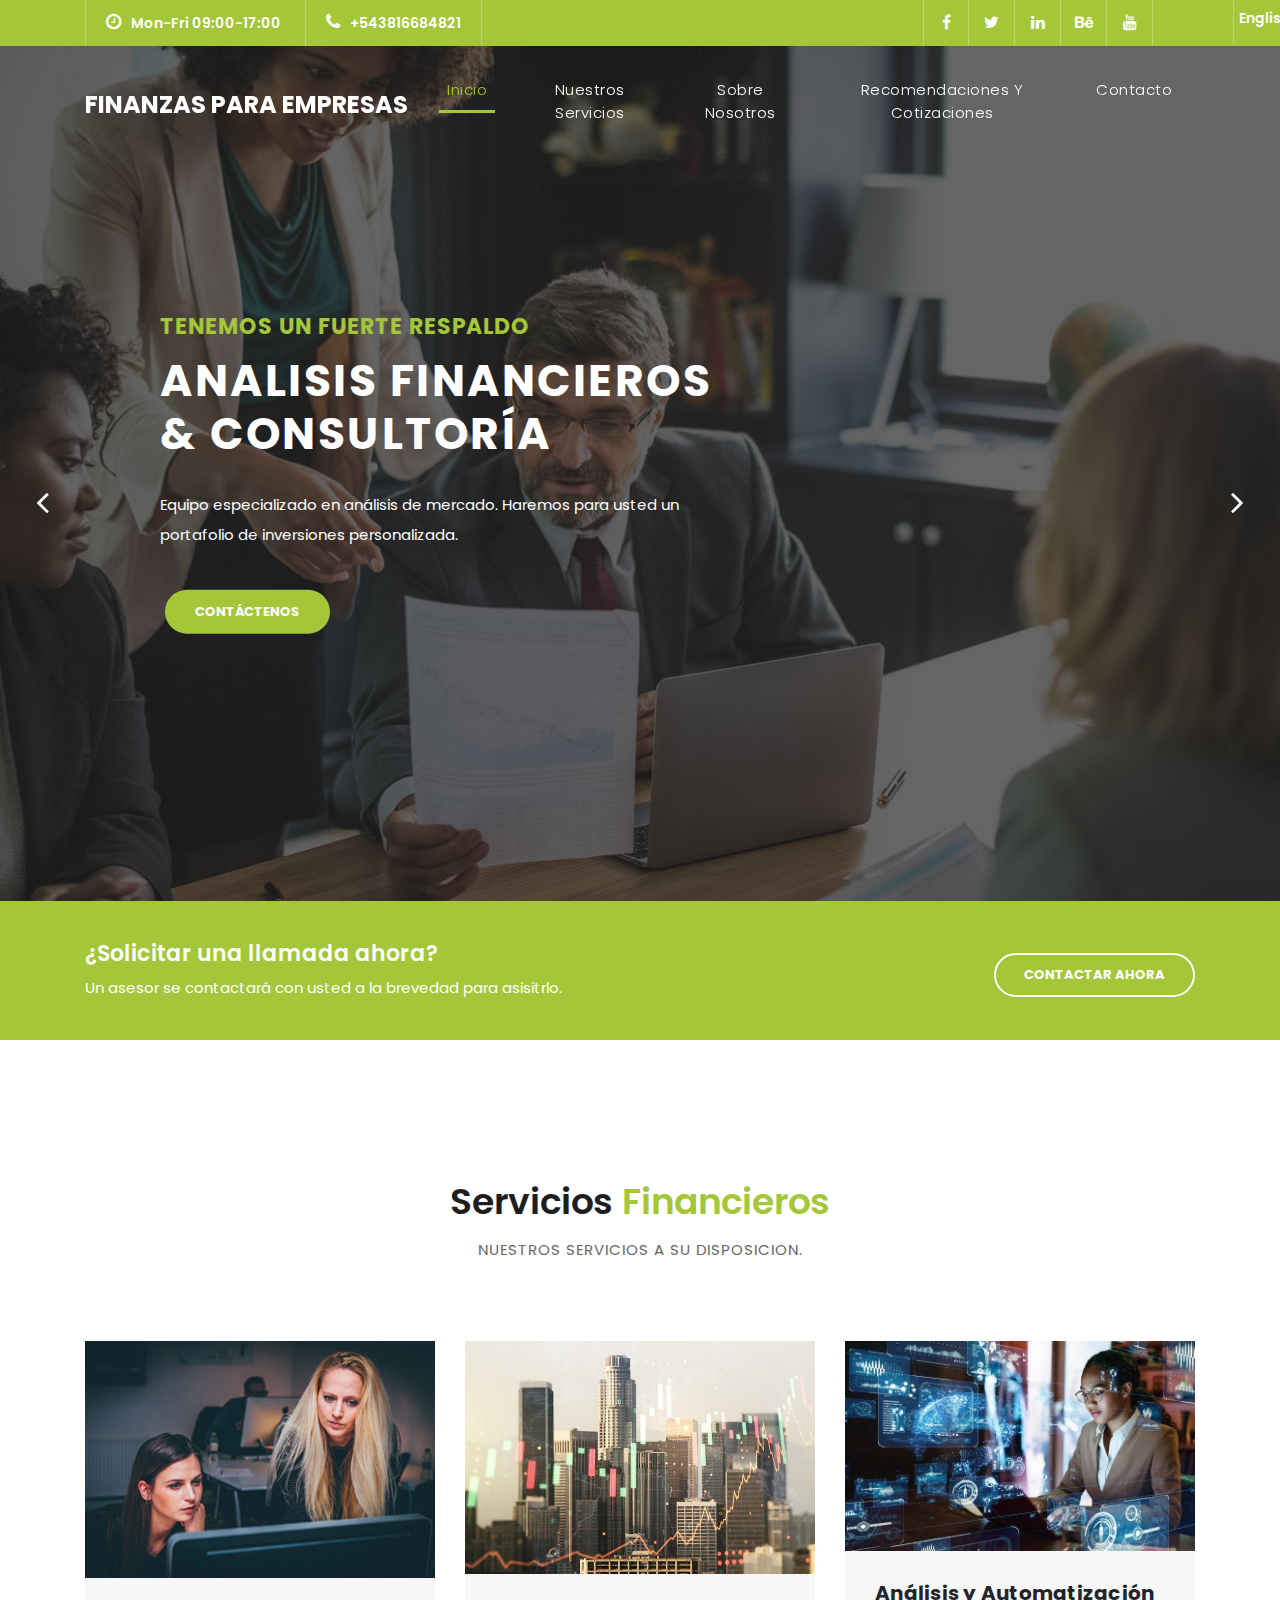
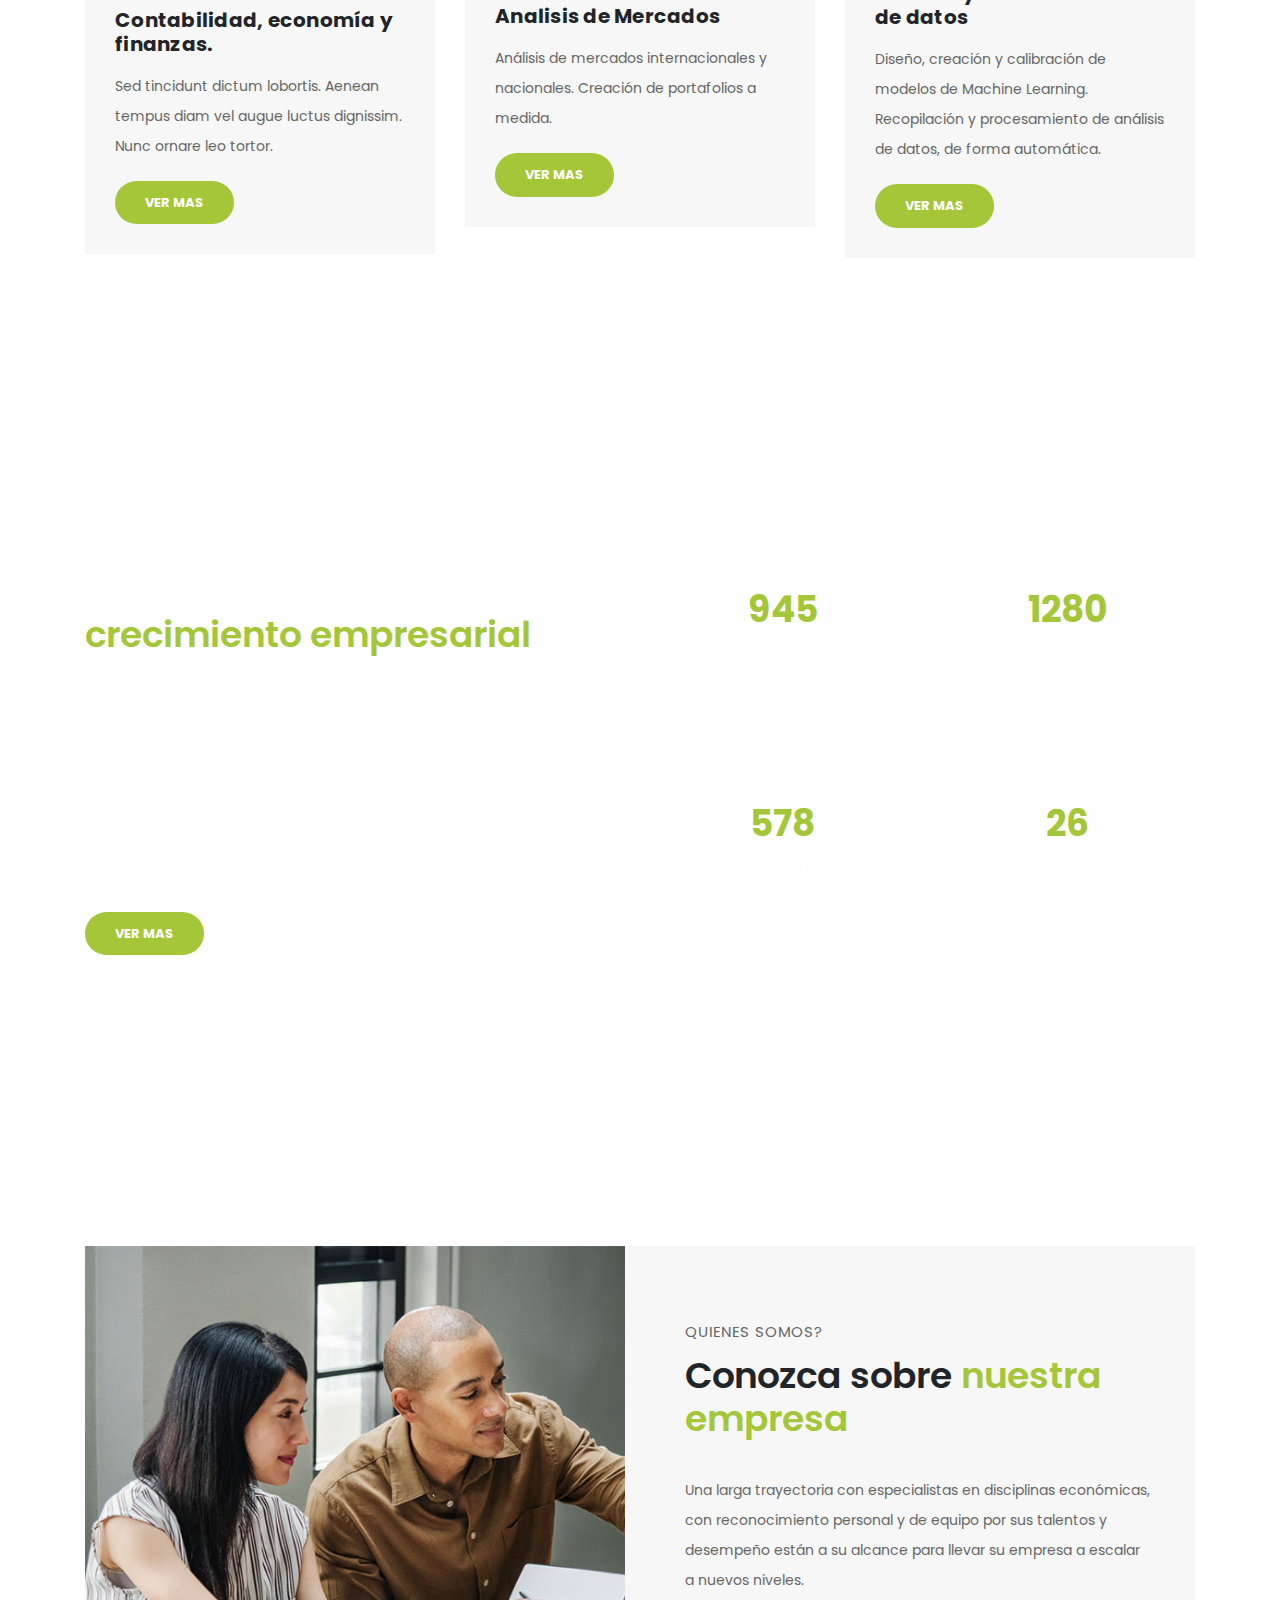
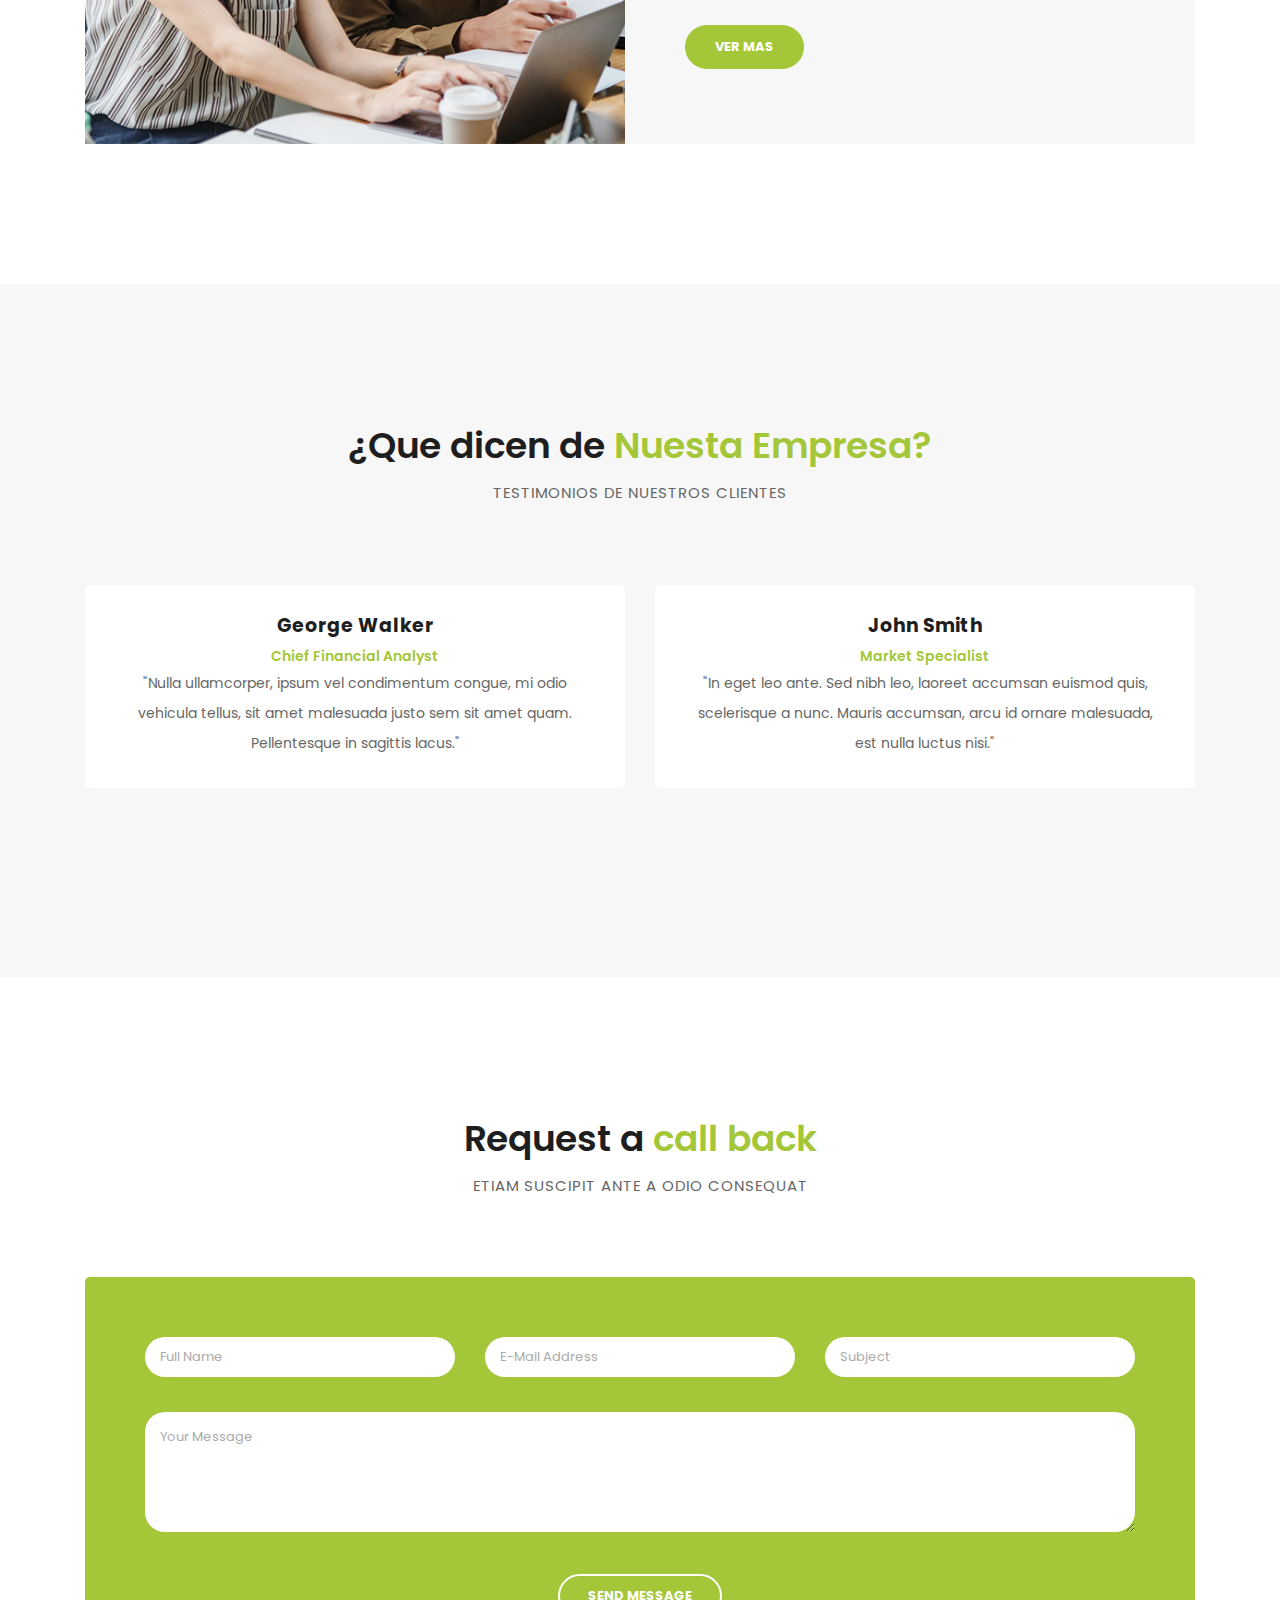
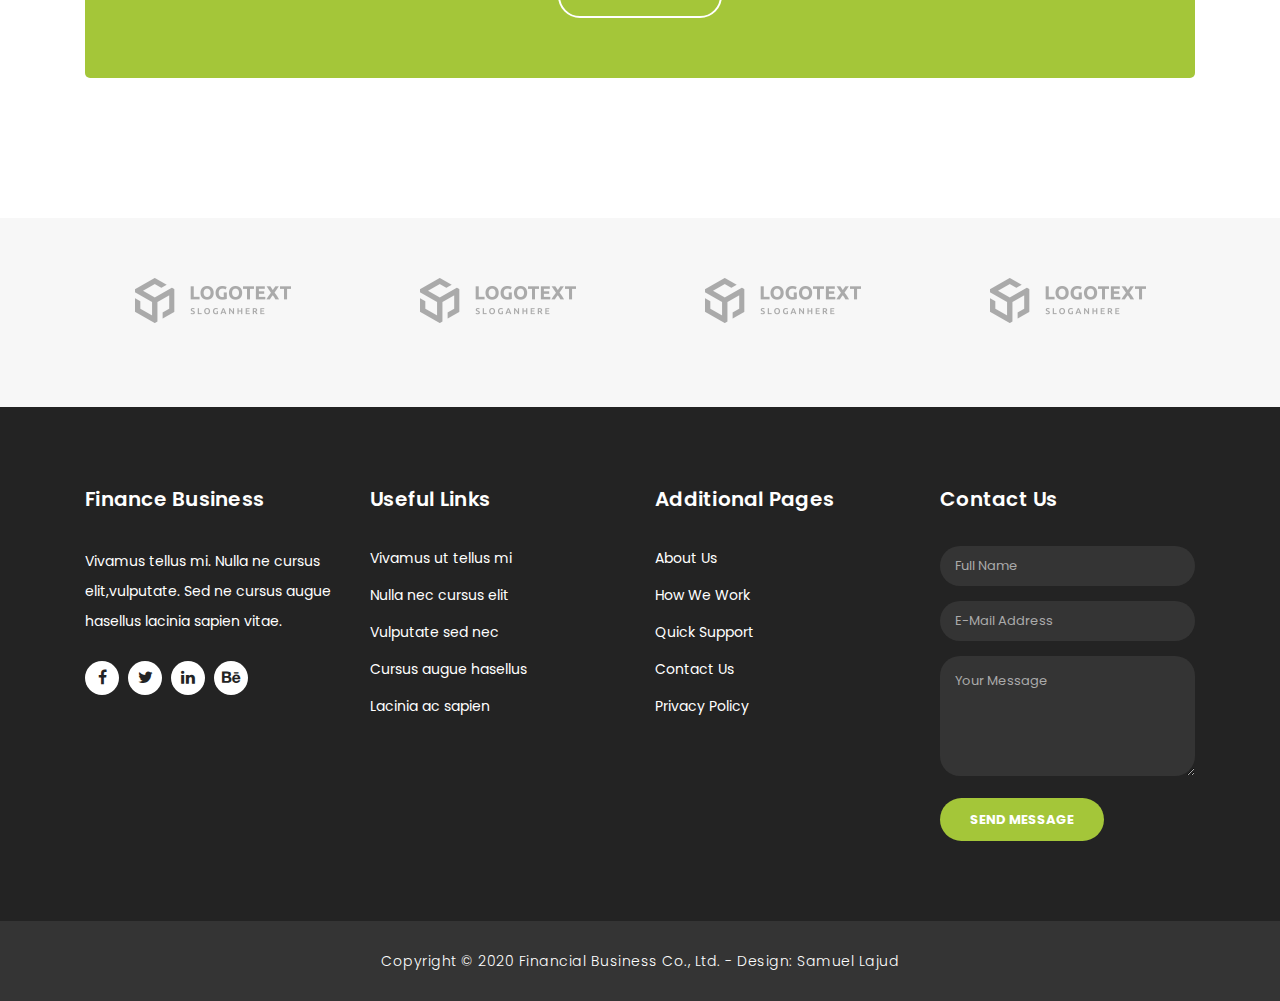
==== commit ec27b2be: "cambio autor diseño" ====
--- a/index.html
+++ b/index.html
@@ -563,7 +563,7 @@
           <div class="col-md-12">
             <p>Copyright &copy; 2020 Financial Business Co., Ltd.
             
-            - Design: <a rel="nofollow noopener" href="https://templatemo.com" target="_blank">TemplateMo</a></p>
+            - Design: <a rel="nofollow noopener" href="samuellajud.github.io" target="_blank">Samuel Lajud</a></p>
           </div>
         </div>
       </div>
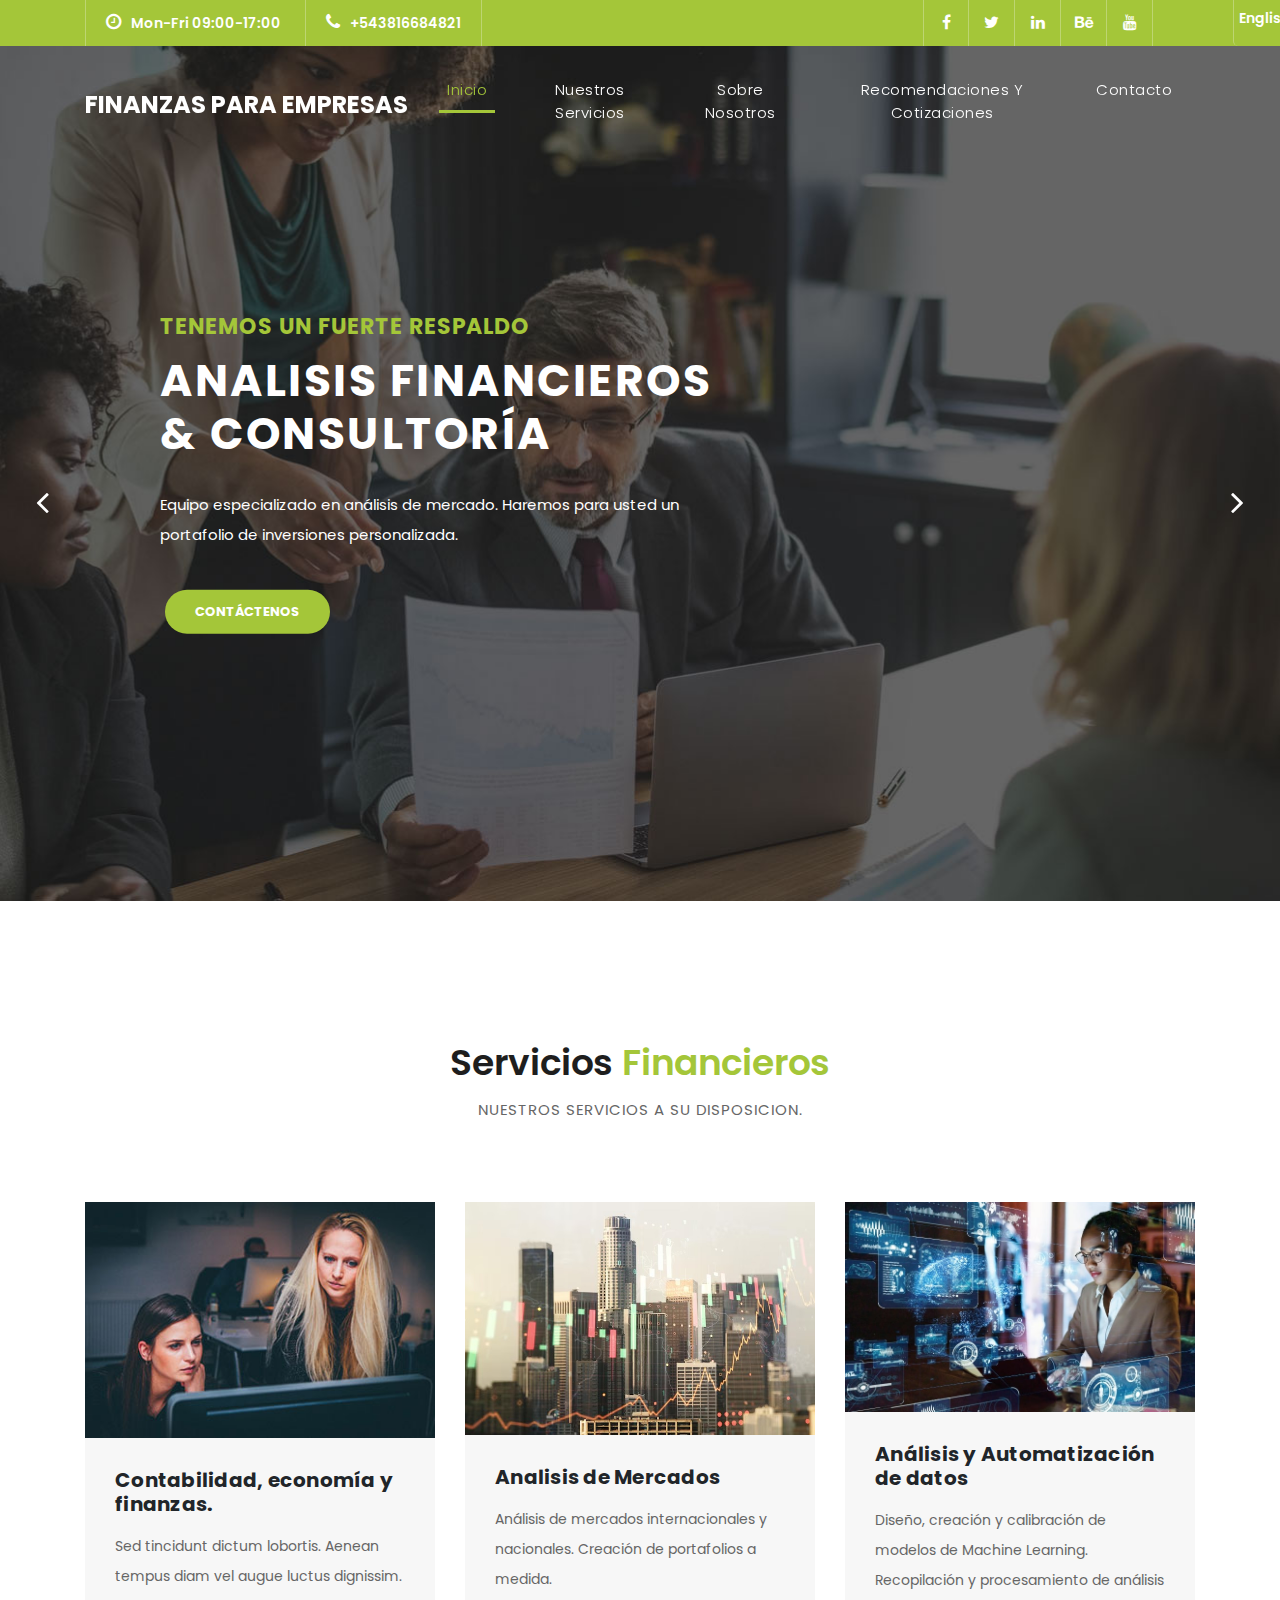
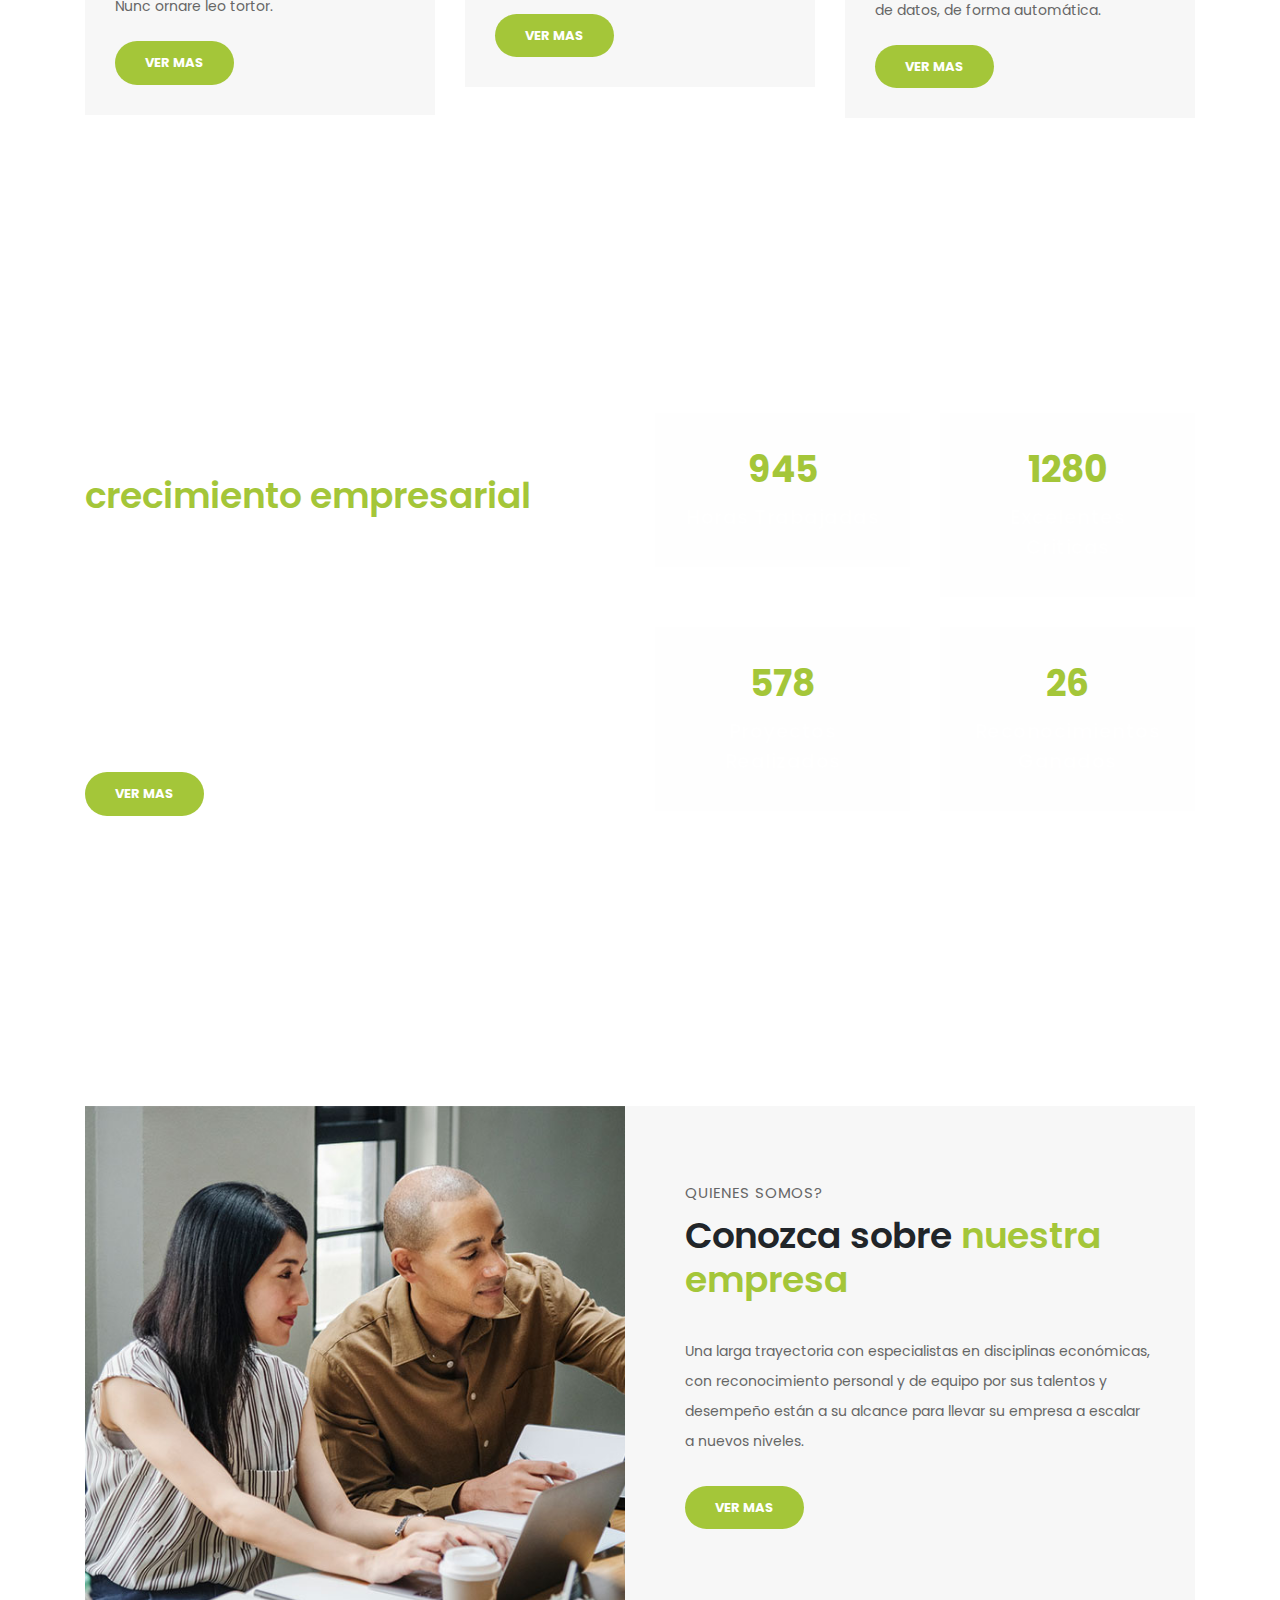
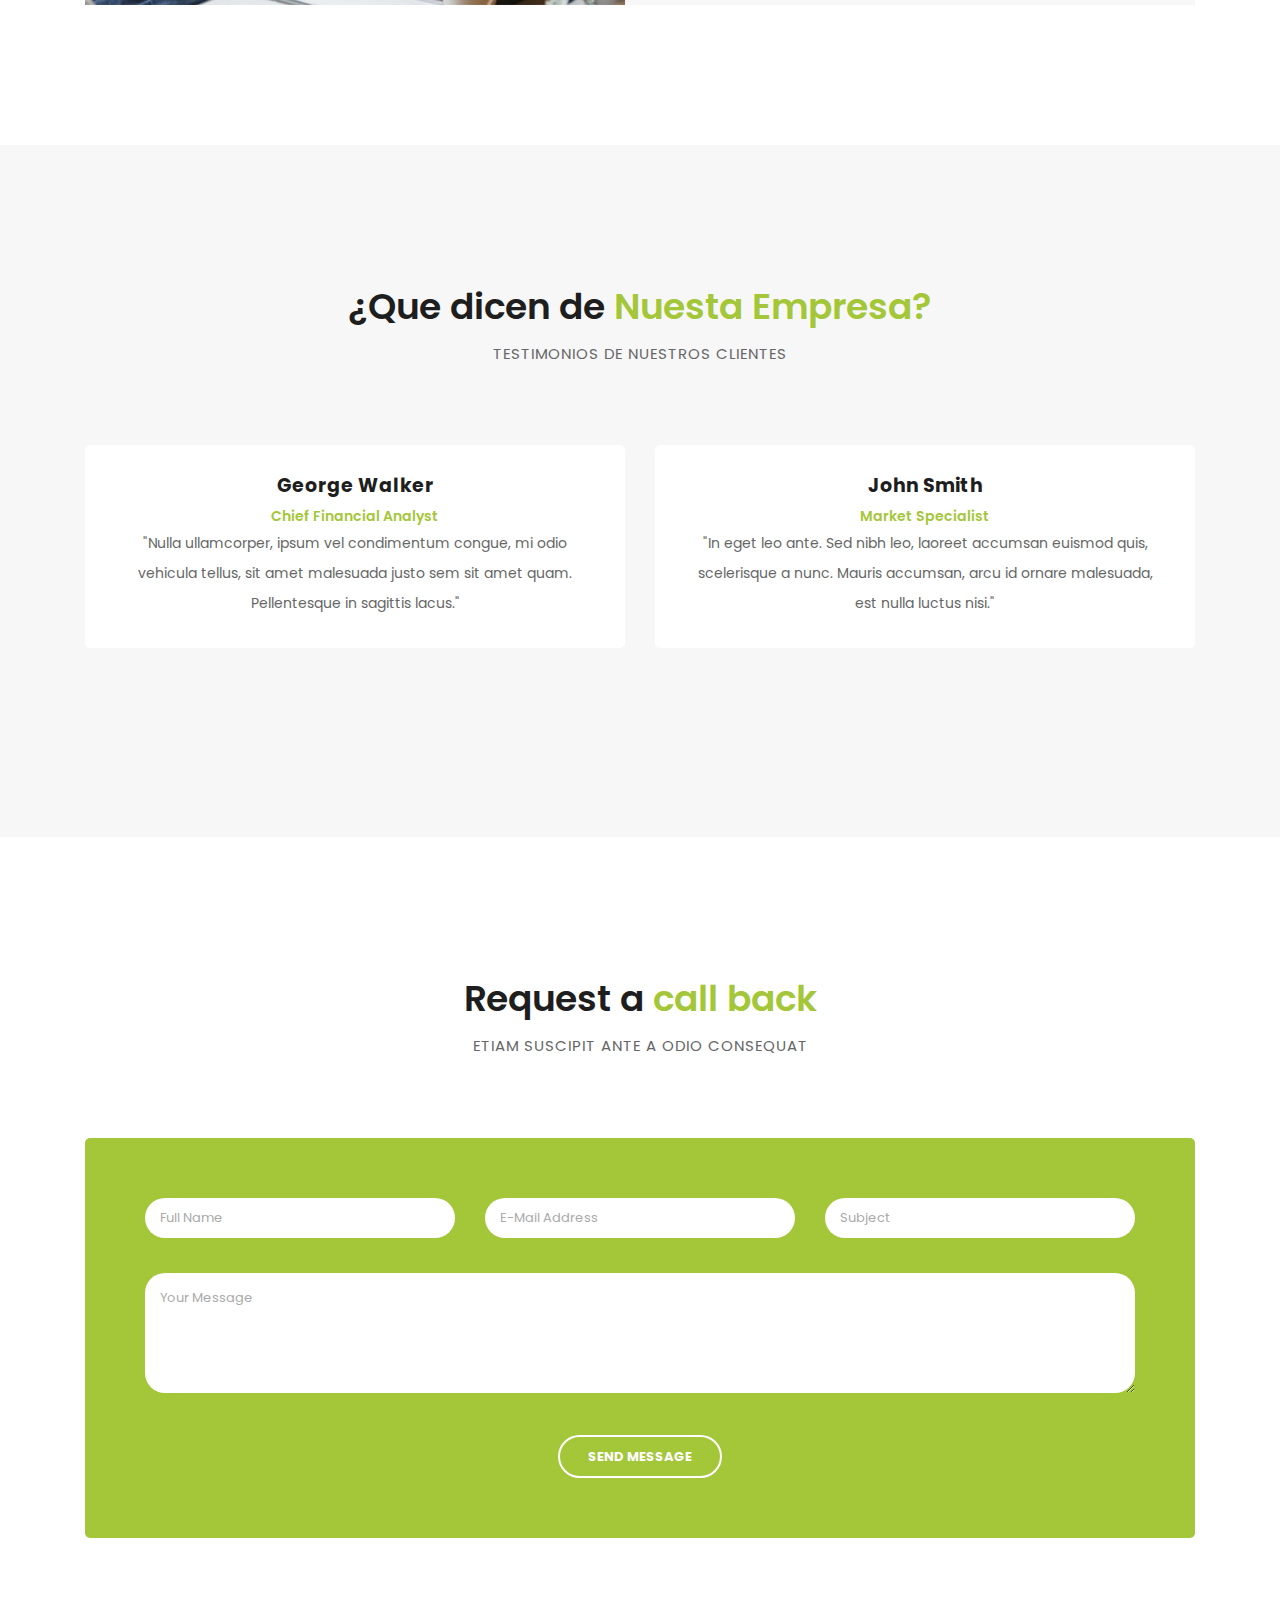
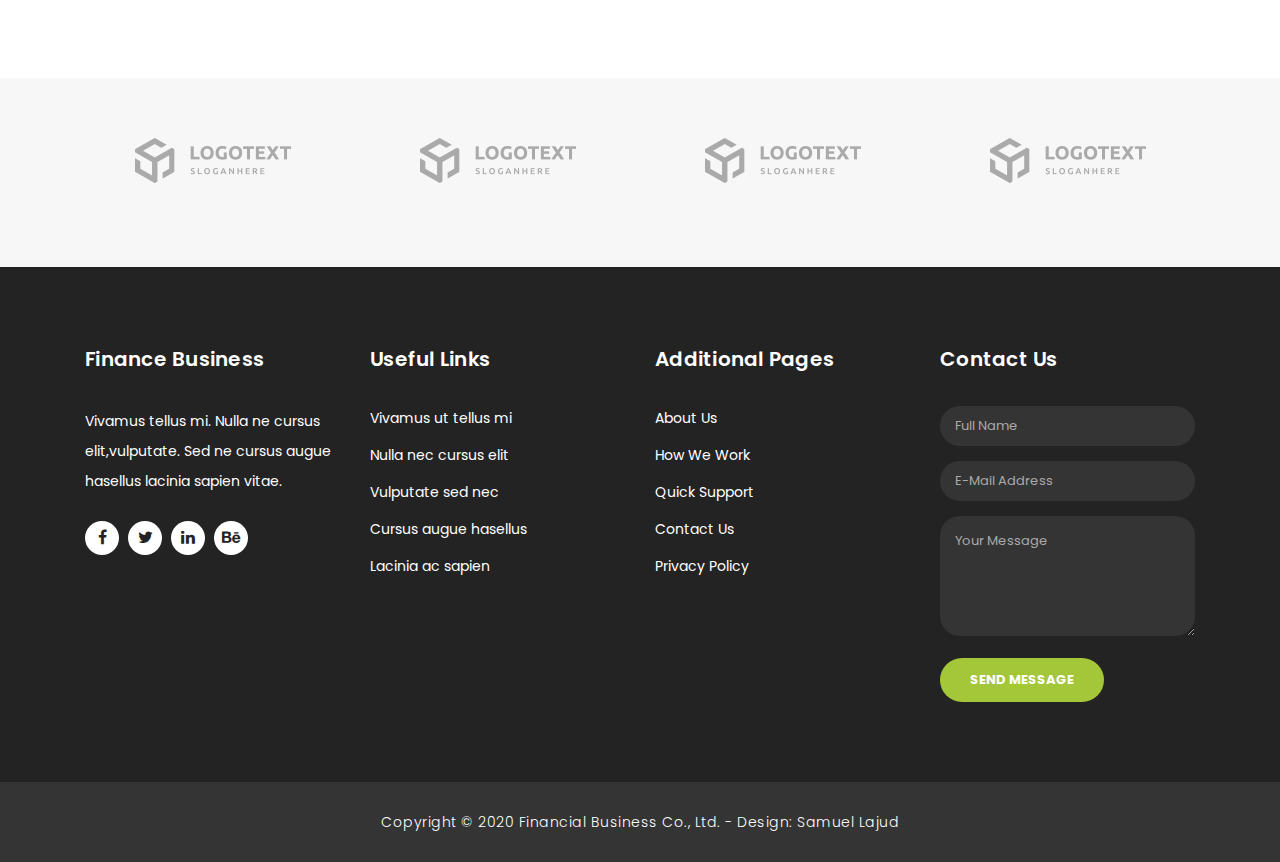
==== commit de89492c: "Saco "solicitar  llamada "" ====
--- a/index.html
+++ b/index.html
@@ -109,8 +109,8 @@
     <header class="">
       <nav class="navbar navbar-expand-lg">
         <div class="container">
-          <a class="navbar-brand" href="../index.html" data-lang="en" style="display: none;"><h2>Finance Business</h2></a>
-          <a class="navbar-brand" href="../index.html" data-lang="es" ><h2>Finanzas para Empresas</h2></a>
+          <a class="navbar-brand" href="index.html" data-lang="en" style="display: none;"><h2>Finance Business</h2></a>
+          <a class="navbar-brand" href="index.html" data-lang="es" ><h2>Finanzas para Empresas</h2></a>
           <button class="navbar-toggler" type="button" data-toggle="collapse" data-target="#navbarResponsive" aria-controls="navbarResponsive" aria-expanded="false" aria-label="Toggle navigation">
             <span class="navbar-toggler-icon"></span>
           </button>
@@ -199,24 +199,8 @@
     </div>
 
 
-    <!-- Banner Ends Here -->
-
-    <div class="request-form">
-      <div class="container">
-        <div class="row">
-          <div class="col-md-8">
-            <h4 data-lang="en" style="display: none;">Request a call back right now ?</h4>
-            <span data-lang="en" style="display: none;">An advisor will contact you shortly to assist you.</span>
-            <h4 data-lang="es" >¿Solicitar una llamada ahora?</h4>
-            <span data-lang="es" >Un asesor se contactará con usted a la brevedad para asisitrlo.</span>
-          </div>
-          <div class="col-md-4">
-            <a href="../contact.html" class="border-button" data-lang="en" style="display: none;">Contact Us</a>
-            <a href="../contact.html" class="border-button" data-lang="es" >Contactar Ahora</a>
-          </div>
-        </div>
-      </div>
-    </div>
+    <!--Quito pedido de llamdas que estab aqui, para amoldarlo mas a la pag de marchesse-->
+
 
     <div class="services">
       <div class="container">
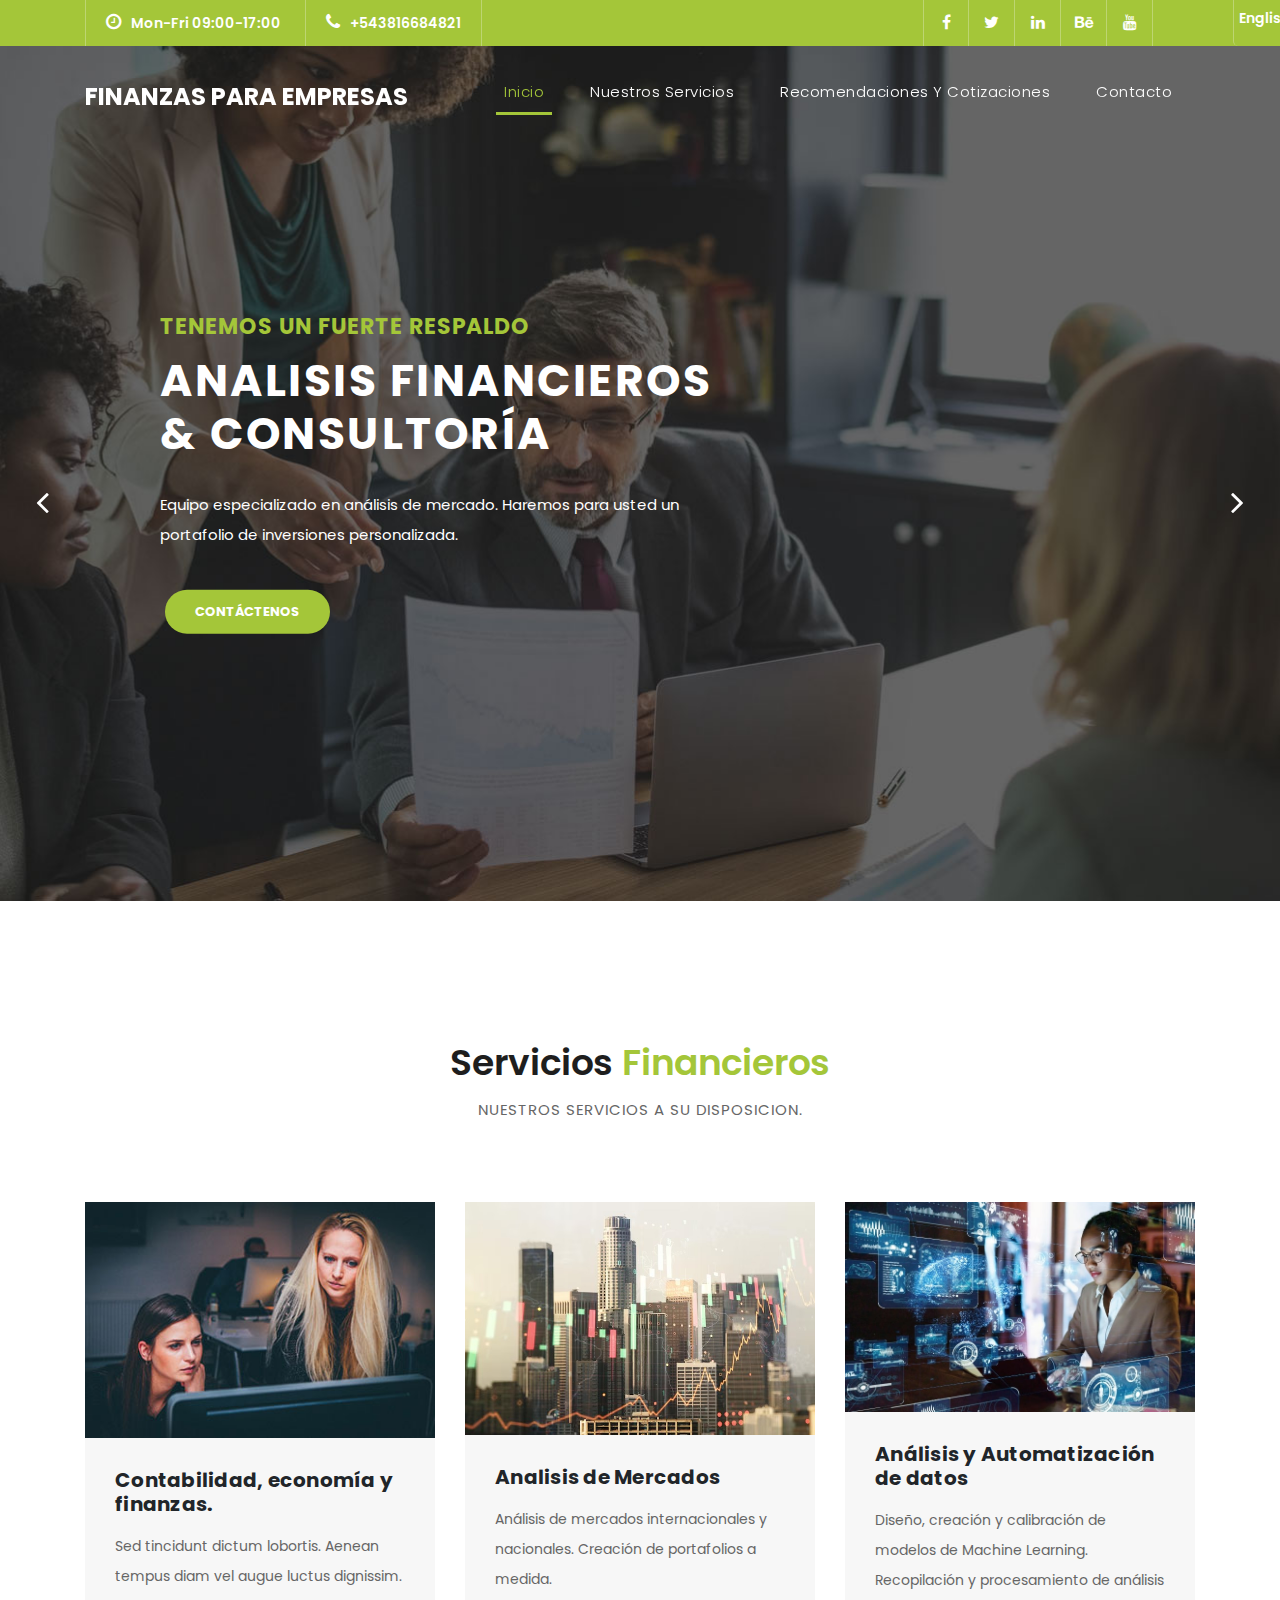
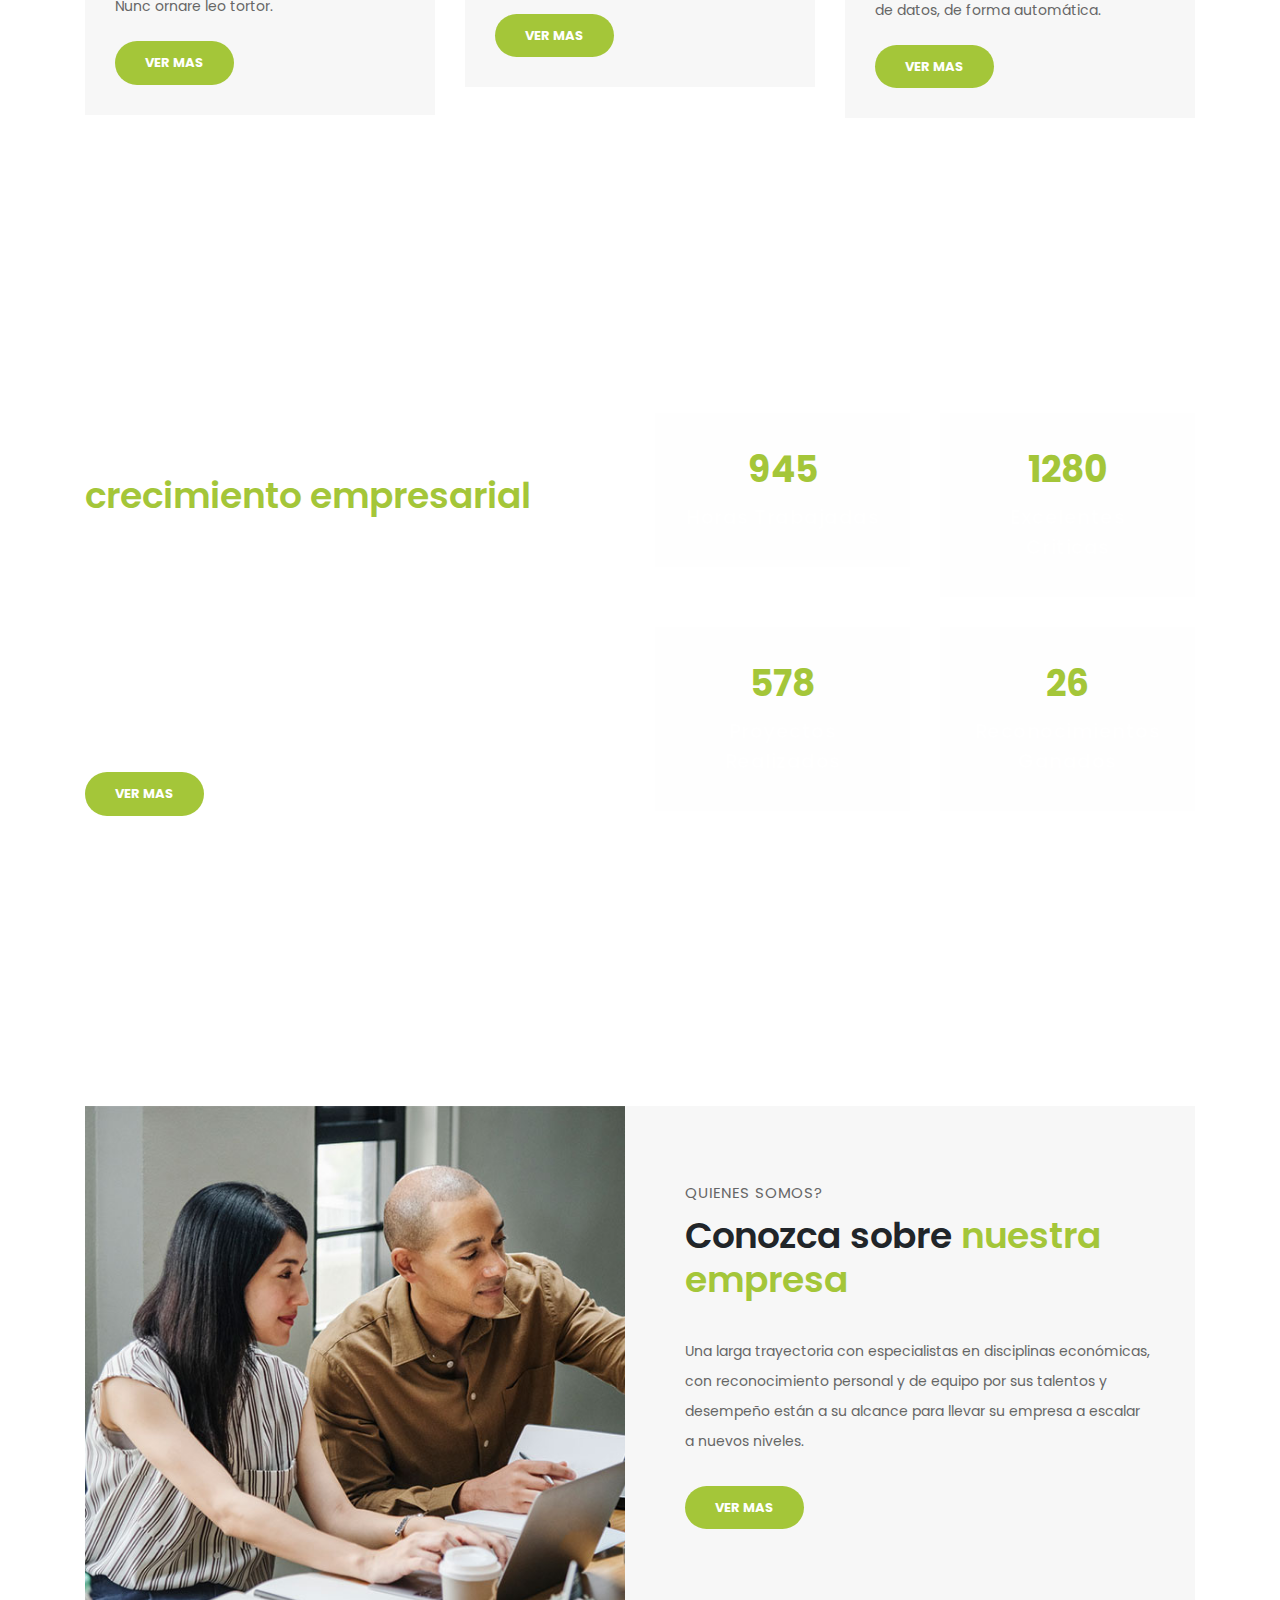
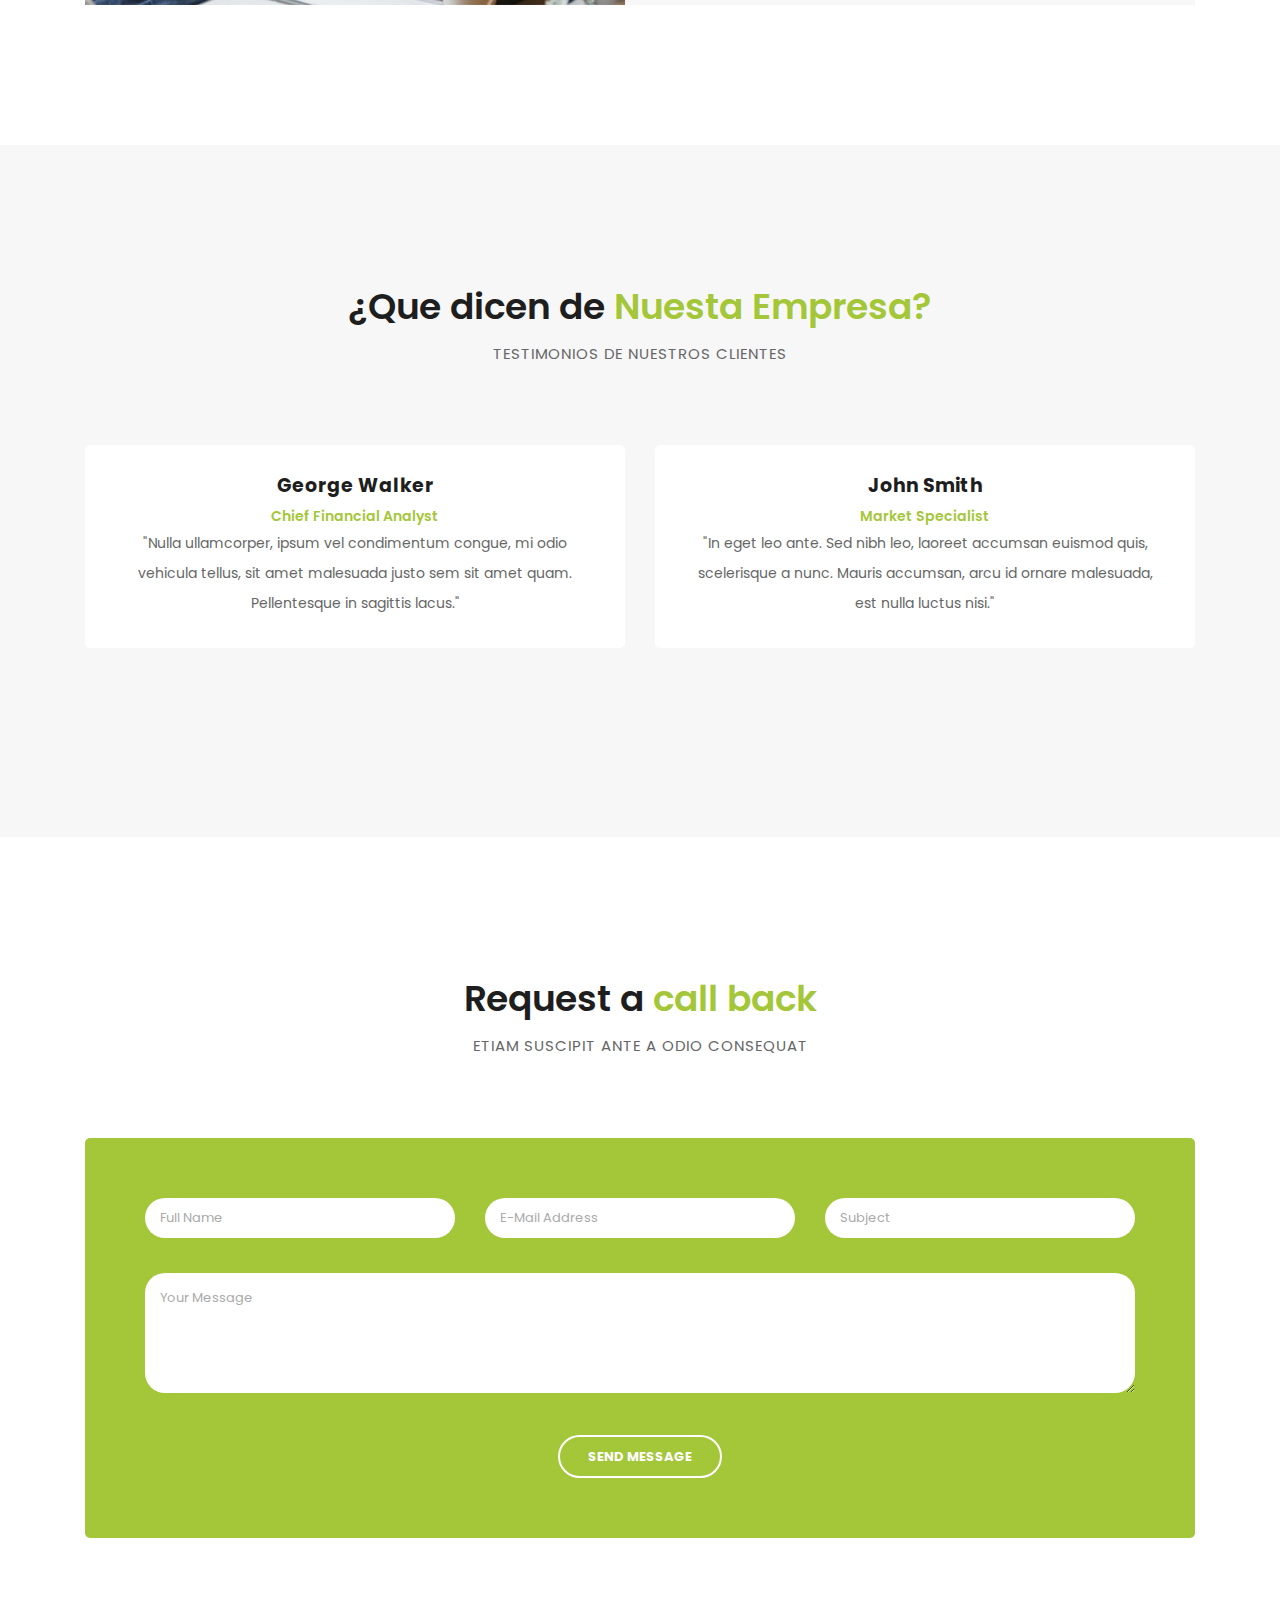
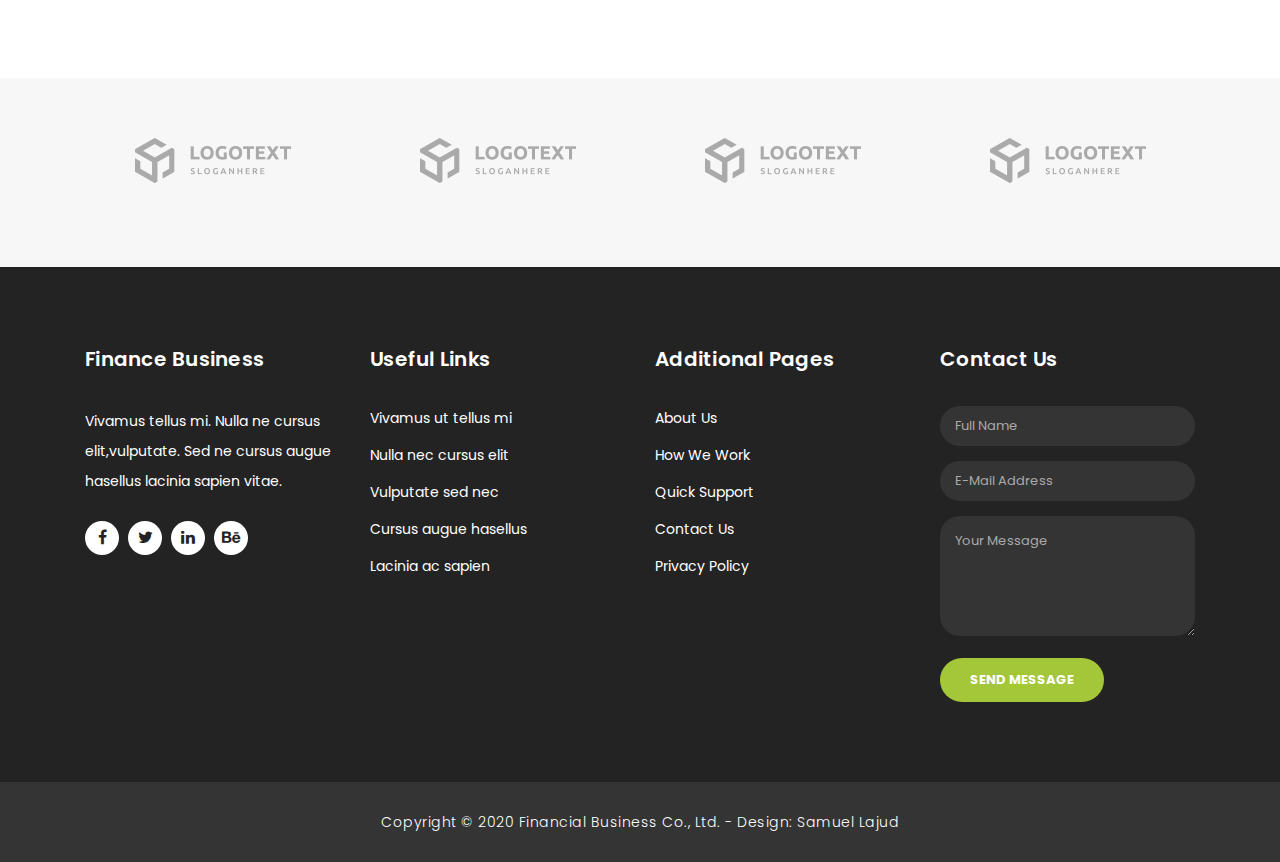
==== commit a42a02ea: "saco "sobre nosotros"--- Comienzo a ver el header en CSS para poder cambiarlo mas adelante" ====
--- a/index.html
+++ b/index.html
@@ -129,10 +129,6 @@
                 <a class="nav-link" href="services.html" data-lang="es">Nuestros Servicios</a>
               </li>
               <li class="nav-item">
-                <a class="nav-link" href="about.html" data-lang="en" style="display: none;">About Us</a>
-                <a class="nav-link" href="about.html" data-lang="es" >Sobre Nosotros</a>
-              </li>
-              <li class="nav-item">
                 <a class="nav-link" href="services.html" data-lang="en" style="display: none;">Research</a>
                 <a class="nav-link" href="services.html" data-lang="es" >Recomendaciones y cotizaciones </a>
               </li>
--- a/assets/css/templatemo-finance-business.css
+++ b/assets/css/templatemo-finance-business.css
@@ -251,7 +251,7 @@
 .background-header {
 	top: 0;
 	position: fixed;
-	background-color: #fff!important;
+	background-color: #a4c639!important;
 	box-shadow: 0px 1px 10px rgba(0,0,0,0.1);
 }
 .background-header .navbar-brand h2 {
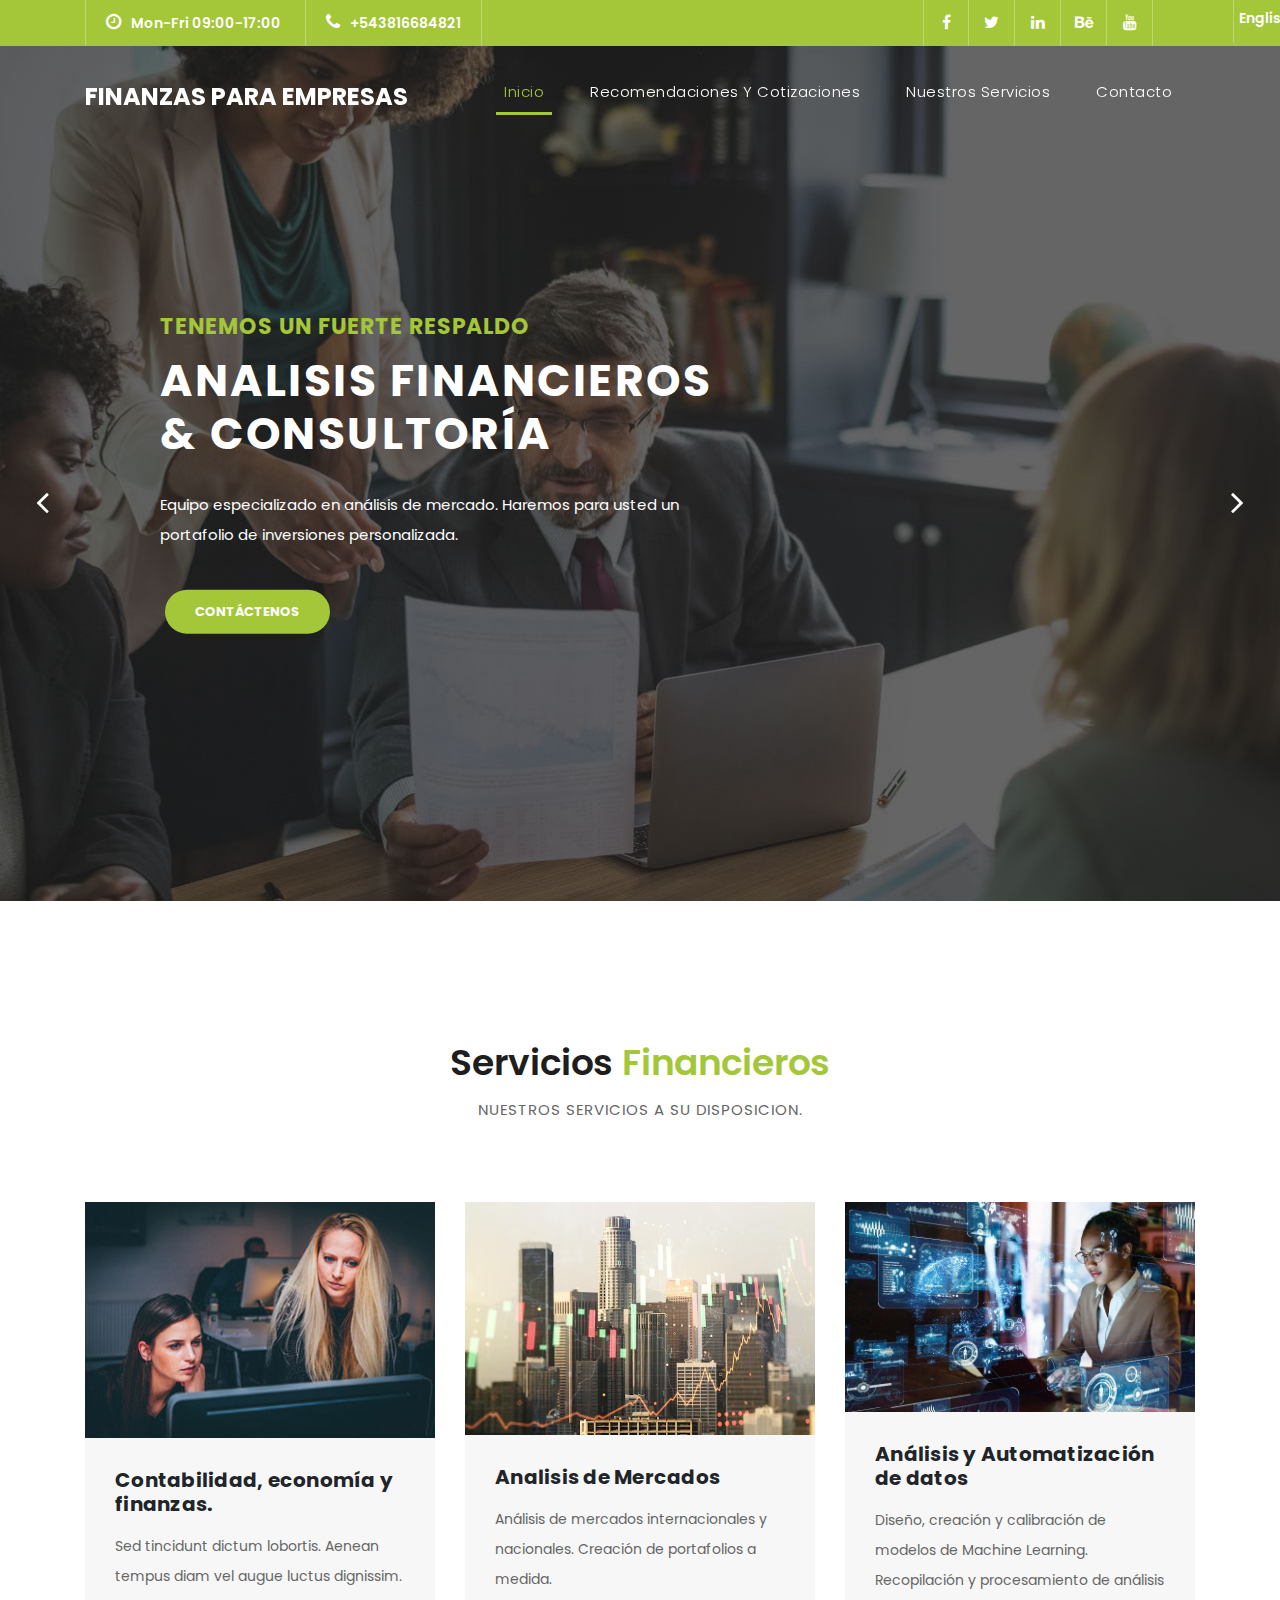
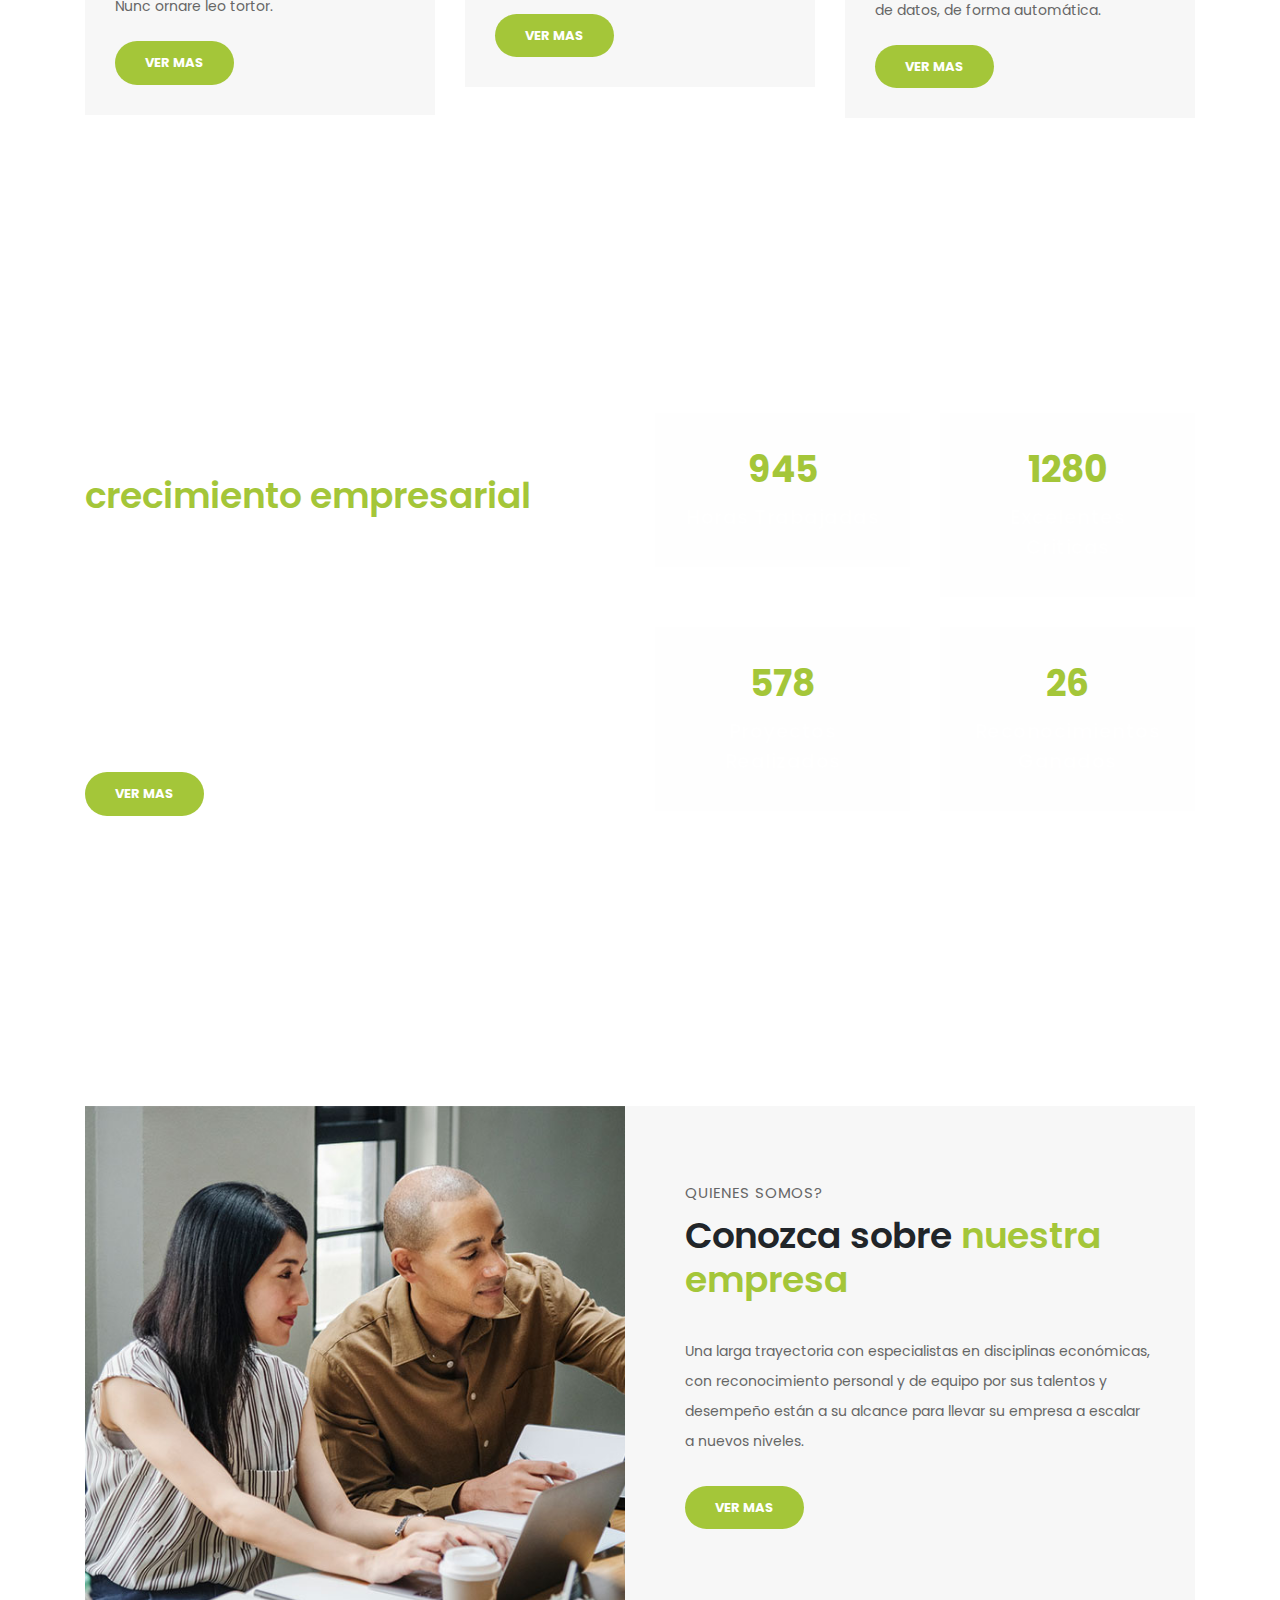
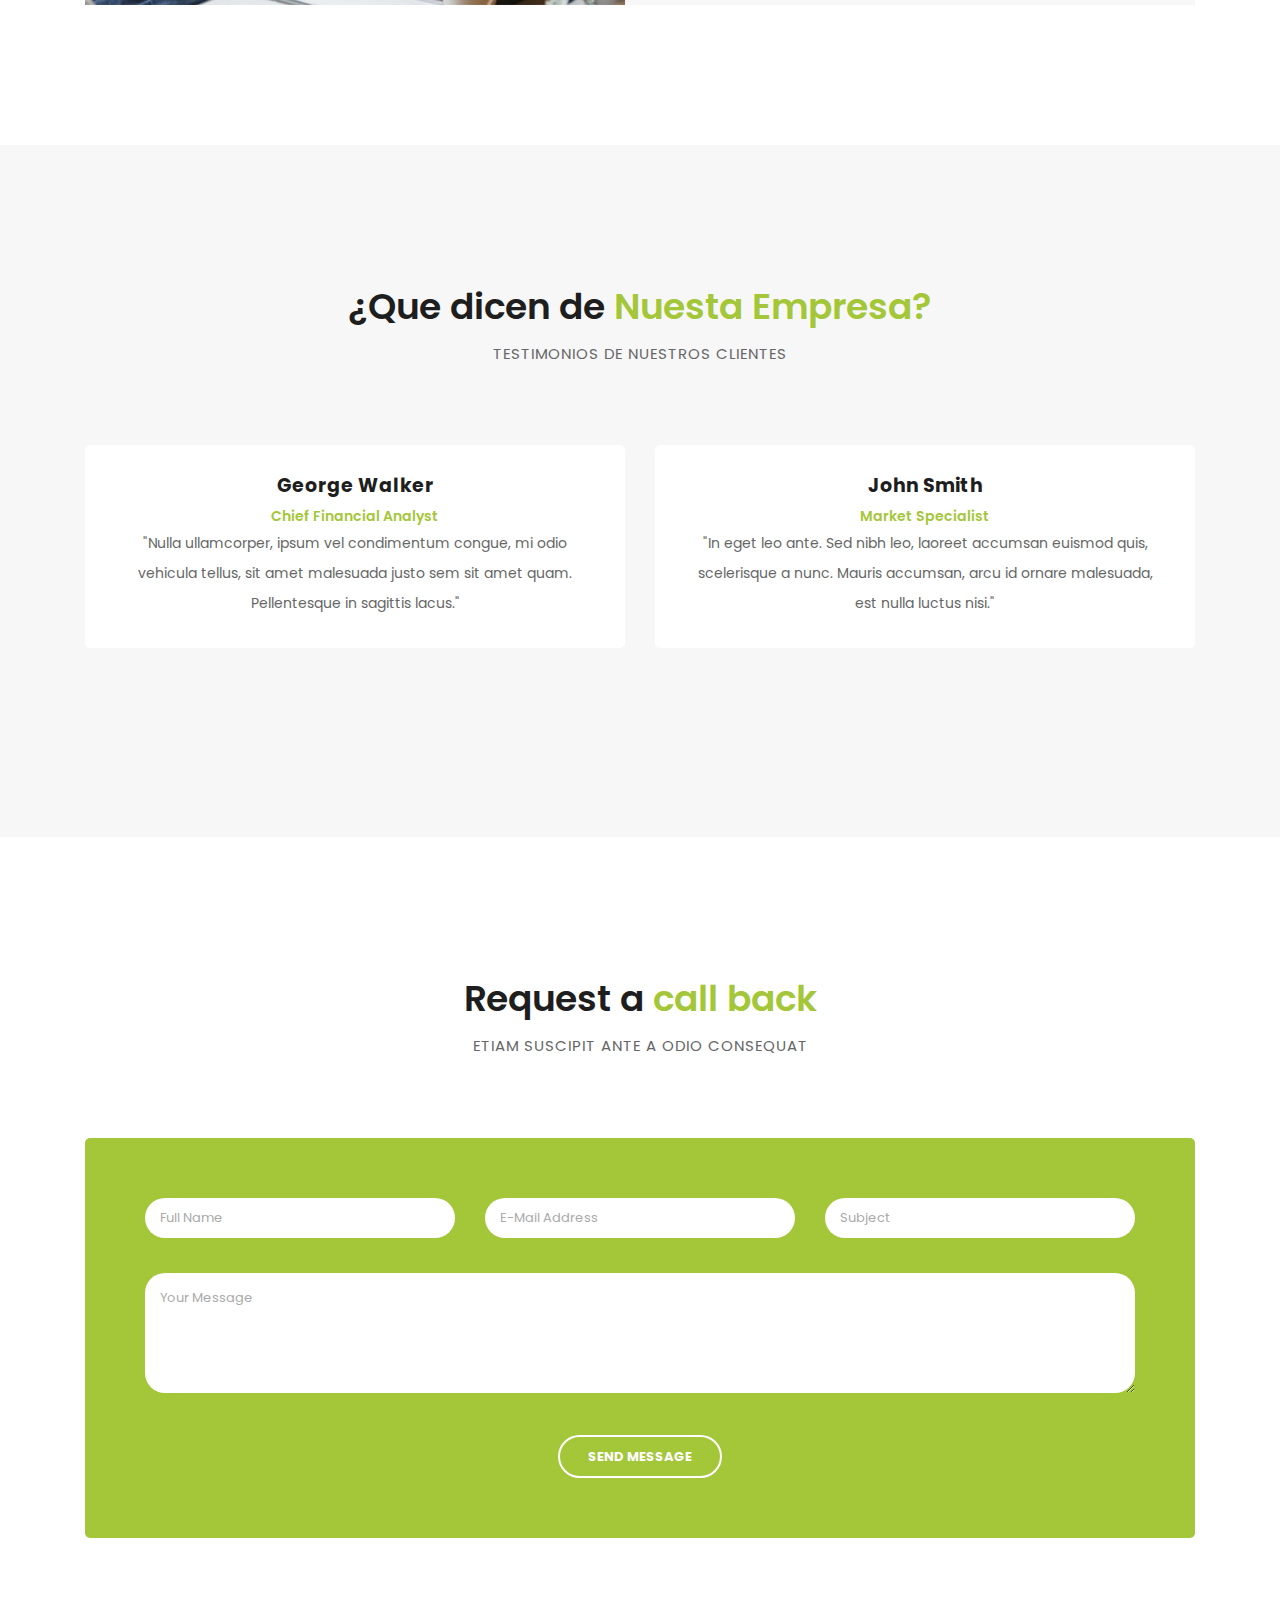
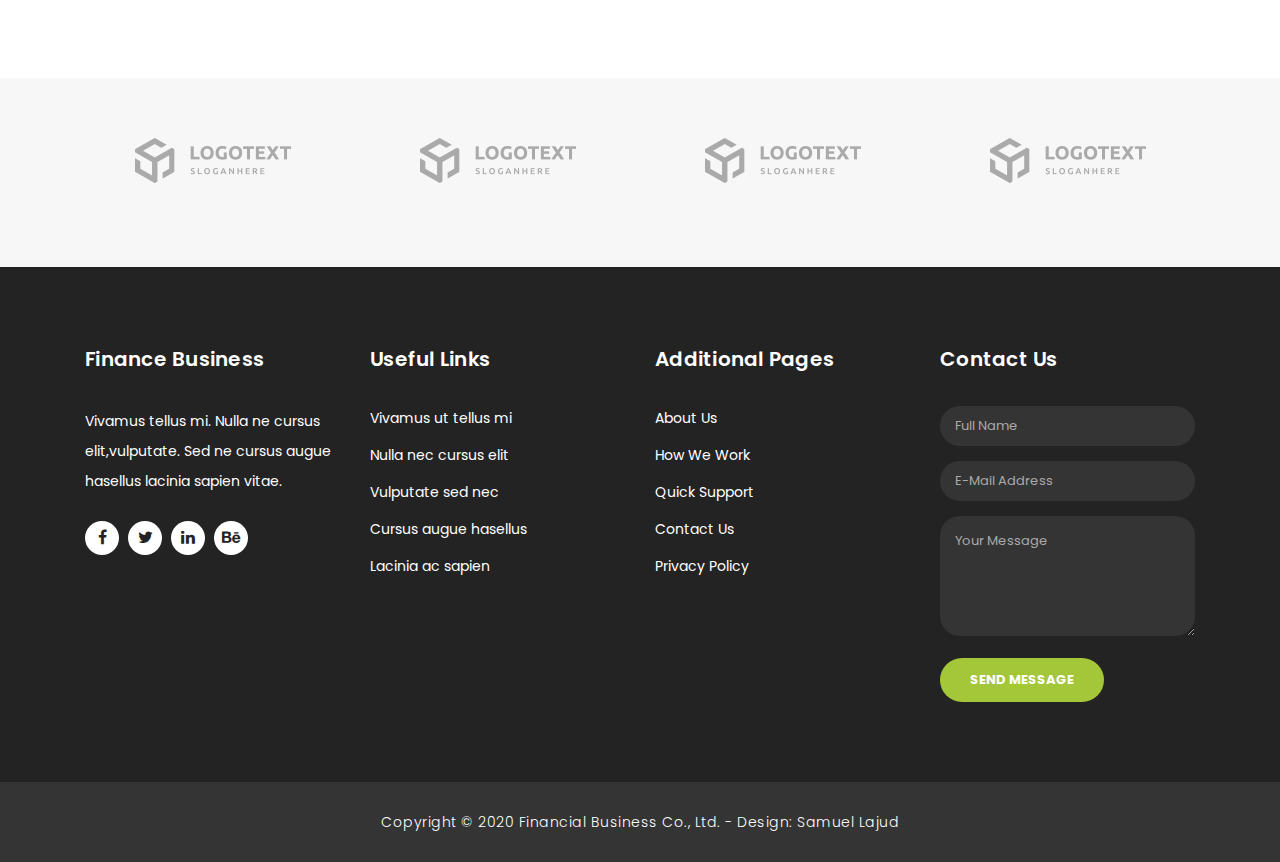
==== commit 457e42e5: "Cambio orden en index creo pag cotizaciones" ====
--- a/index.html
+++ b/index.html
@@ -125,13 +125,14 @@
                 </a>
               </li>
               <li class="nav-item">
+                <a class="nav-link" href="cotizaciones.html" data-lang="en" style="display: none;">Research</a>
+                <a class="nav-link" href="cotizaciones.html" data-lang="es" >Recomendaciones y cotizaciones </a>
+              </li>
+              </li>
+              <li class="nav-item">
                 <a class="nav-link" href="services.html" data-lang="en"  style="display: none;" >Our Services</a>
                 <a class="nav-link" href="services.html" data-lang="es">Nuestros Servicios</a>
-              </li>
-              <li class="nav-item">
-                <a class="nav-link" href="services.html" data-lang="en" style="display: none;">Research</a>
-                <a class="nav-link" href="services.html" data-lang="es" >Recomendaciones y cotizaciones </a>
-              </li>
+
               <li class="nav-item">
                 <a class="nav-link" href="contact.html" data-lang="en"  style="display: none;" >Contact Us</a>
                 <a class="nav-link" href="contact.html" data-lang="es">Contacto</a>
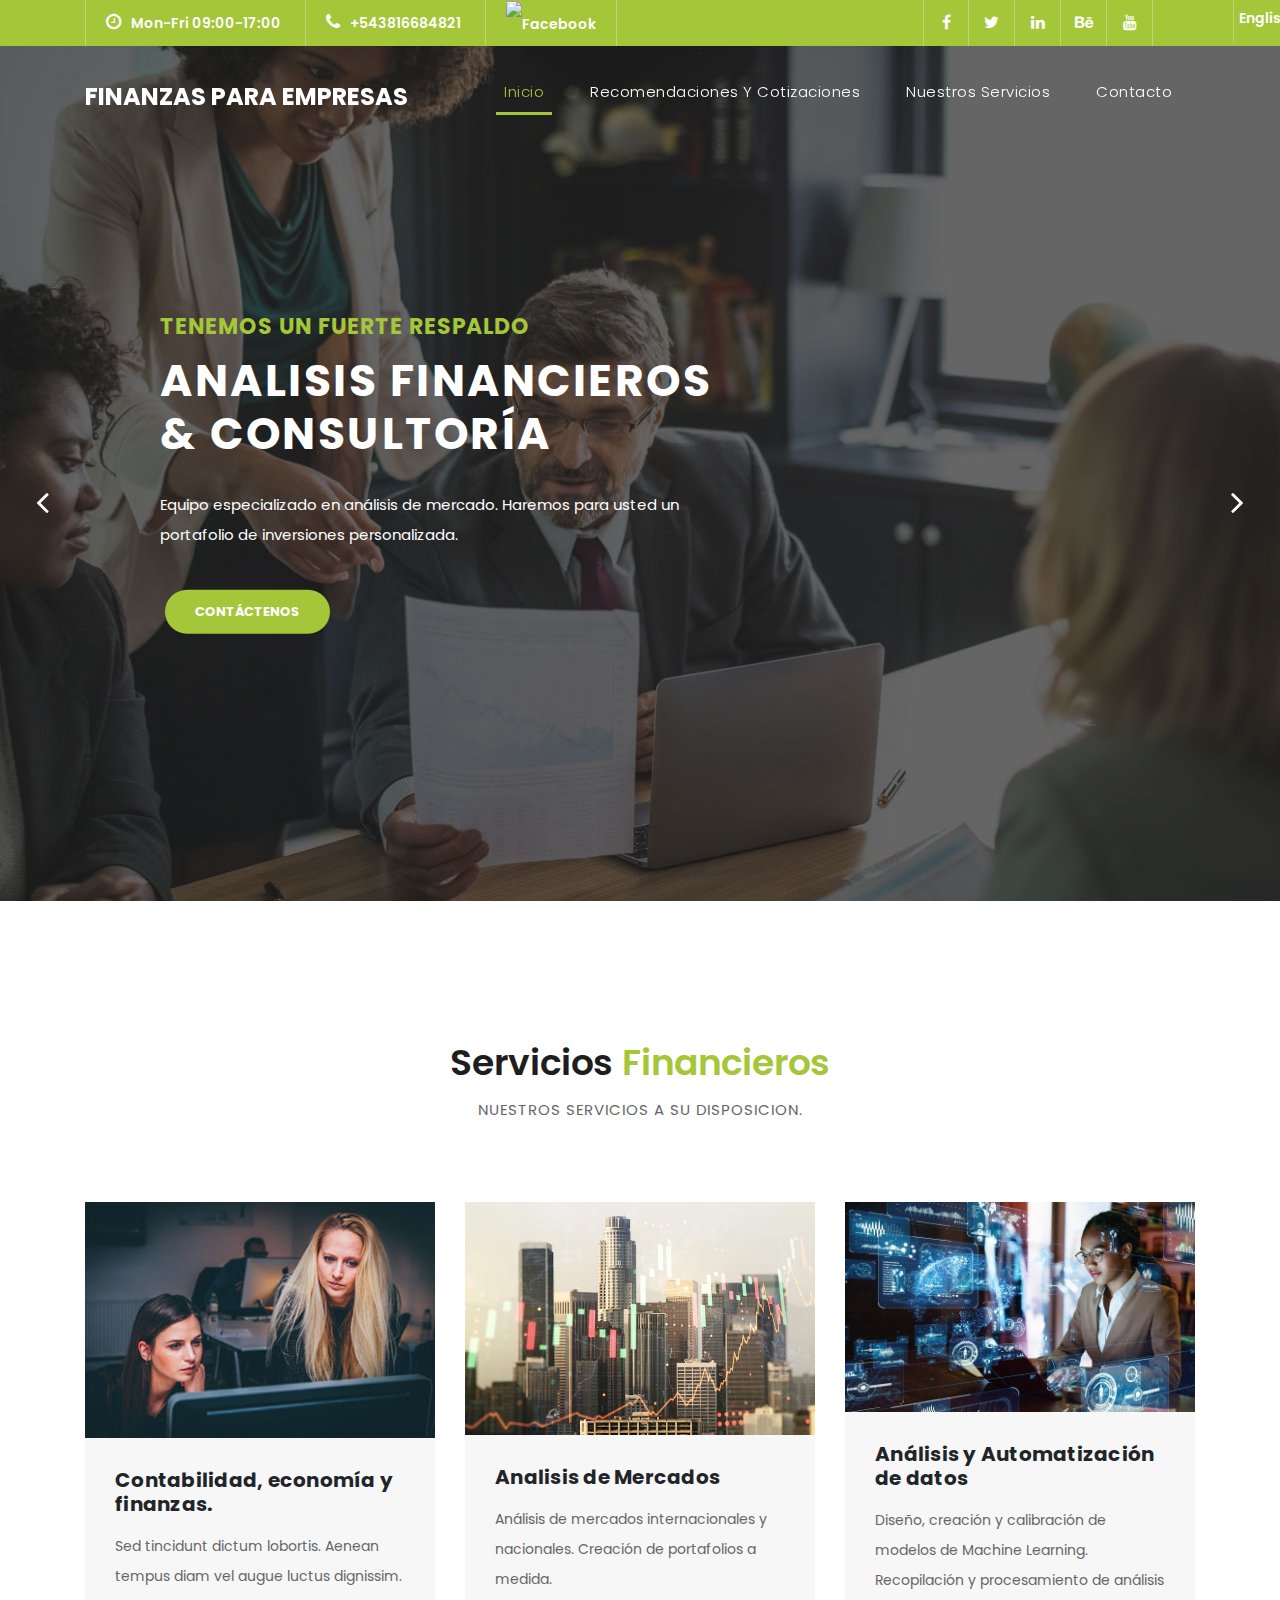
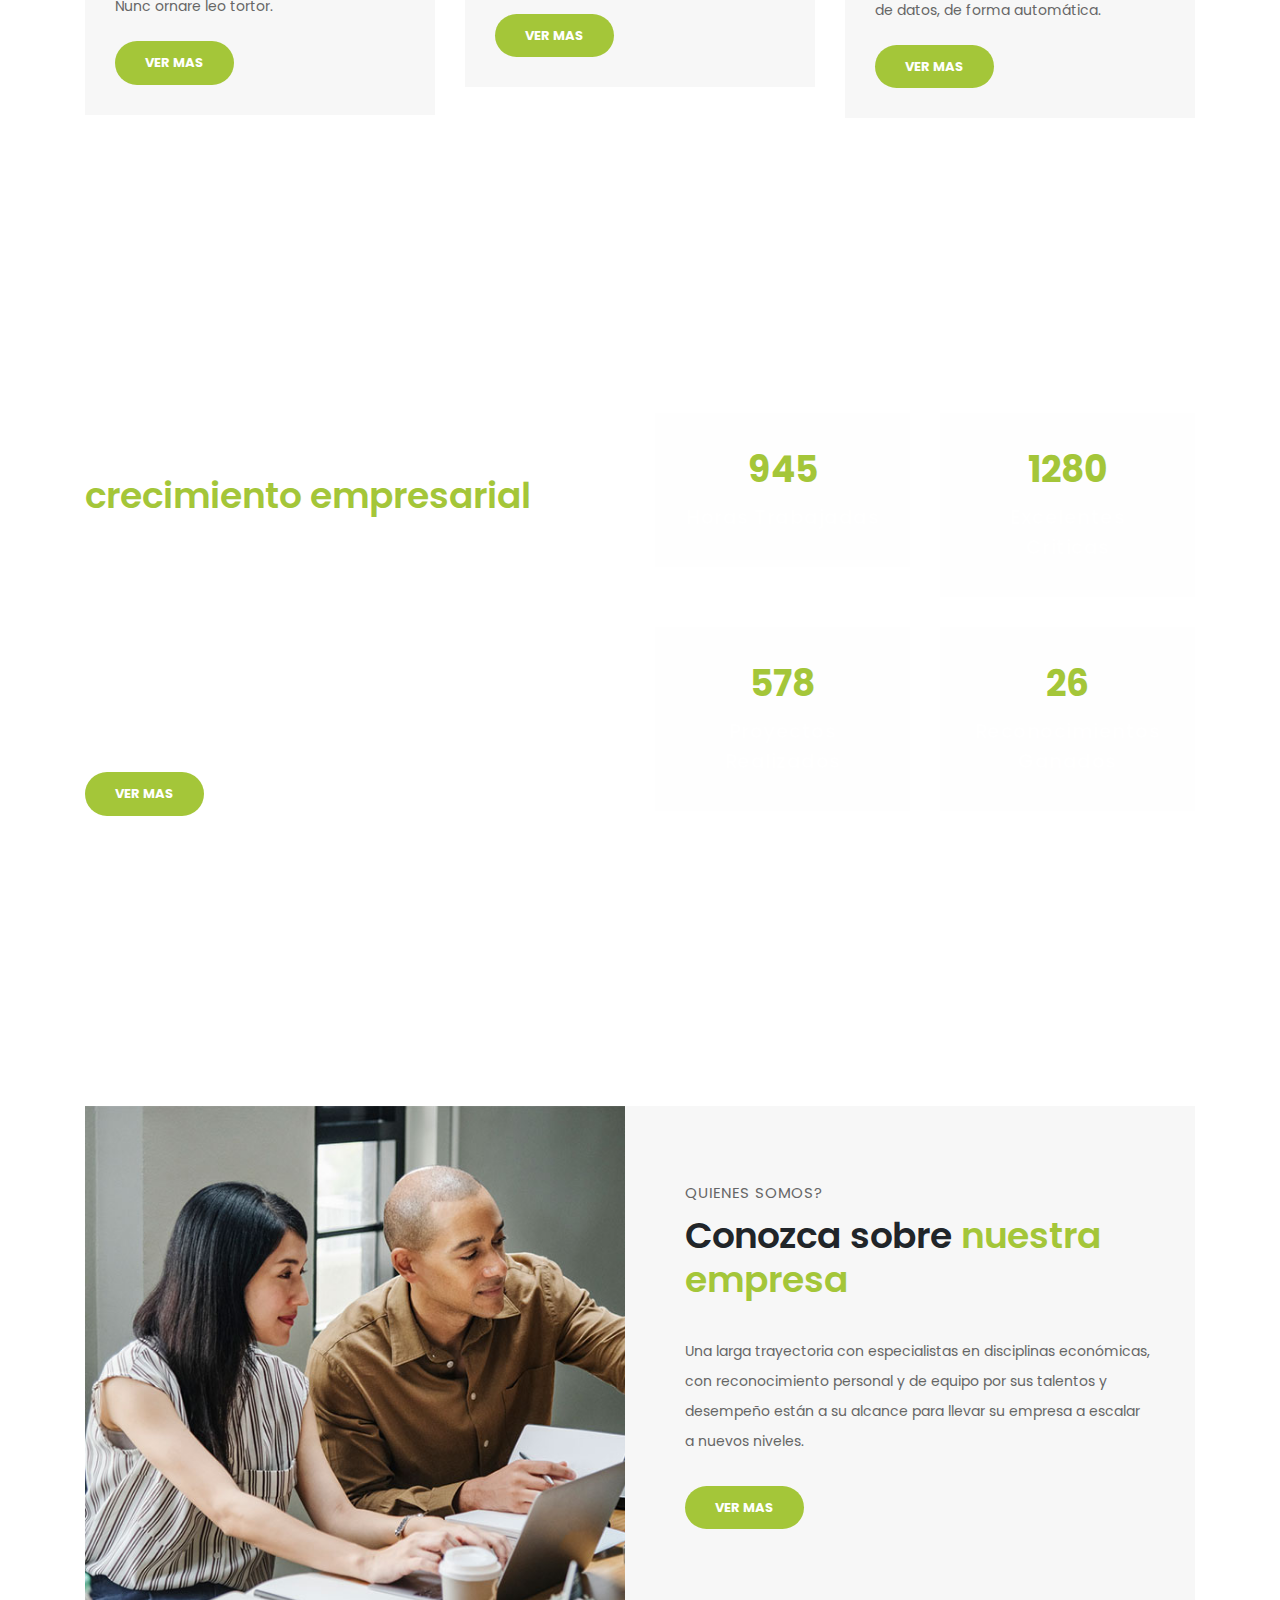
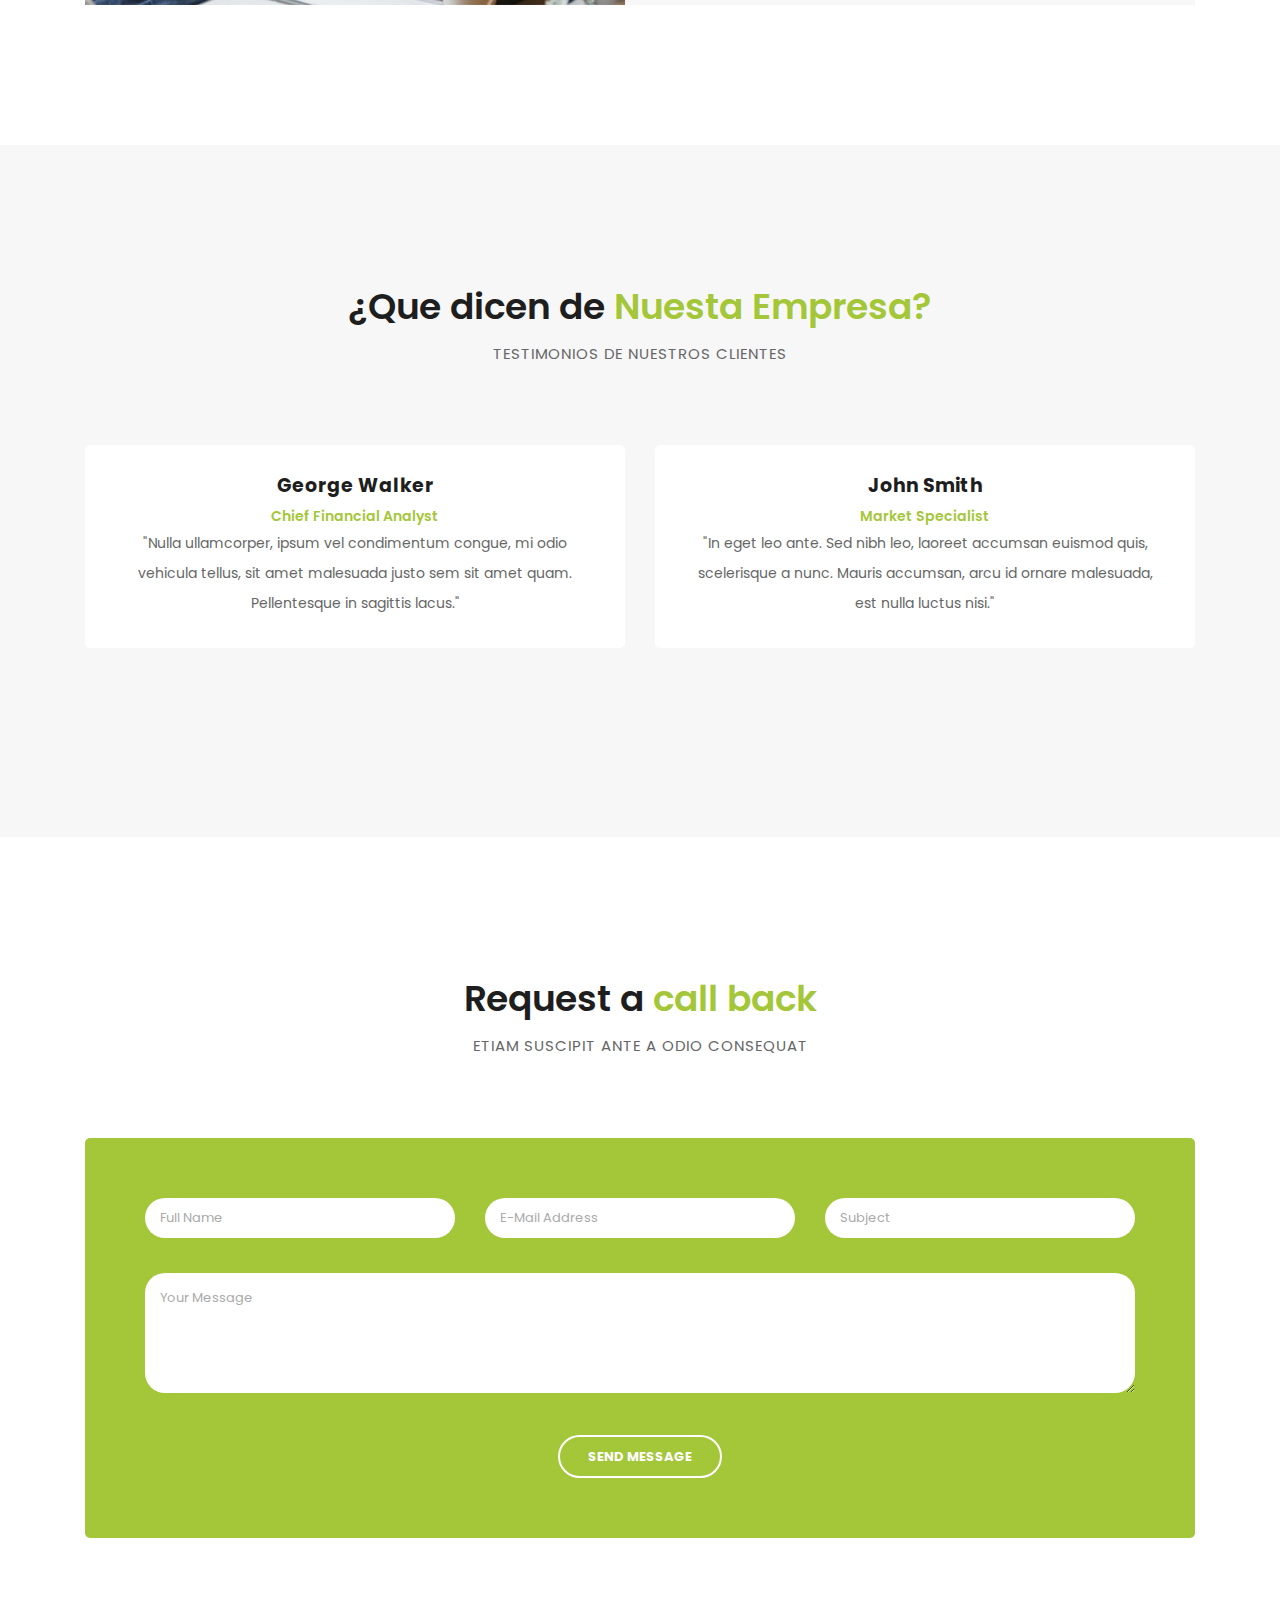
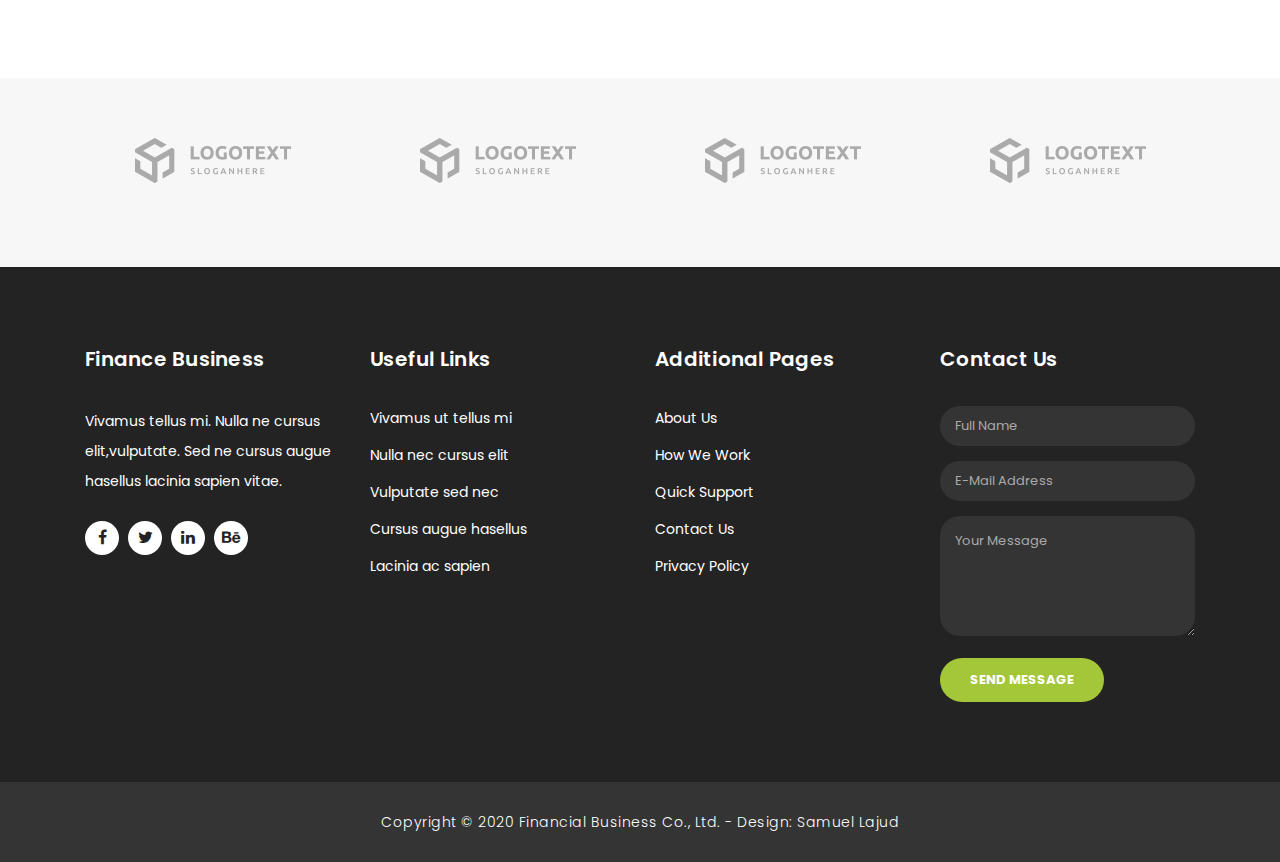
==== commit a17fd151: "." ====
--- a/index.html
+++ b/index.html
@@ -82,6 +82,8 @@
             <ul class="left-info">
               <li><a href="#"><i class="fa fa-clock-o"></i>Mon-Fri 09:00-17:00</a></li>
               <li><a href="#"><i class="fa fa-phone"></i>+543816684821</a></li>
+              <li><a href="#"><img src="assets/images/campo-3.jpg" alt="Facebook" style="width: 24px; height: 24px;"></a></li>
+
              
             </ul>
           </div>
--- a/assets/css/templatemo-finance-business.css
+++ b/assets/css/templatemo-finance-business.css
@@ -734,9 +734,53 @@
 	margin: 25px auto 0px auto;
 }
 
-
-
-
+/*Grid */
+.grid-container {
+	display: grid;
+	grid-template-columns: 1fr 1fr; /* Dos columnas de igual tamaño */
+	grid-template-rows: auto auto;  /* Dos filas que se ajustan al contenido */
+	gap: 20px; /* Espacio entre las celdas */
+  }
+  
+  .grid-item {
+	padding: 10px;
+	border: 1px solid #37b653; /* Línea divisoria azul marino */
+	border-radius: 5px; /* Esquinas redondeadas (opcional) */
+	
+	display: flex;
+	flex-direction: column;
+	justify-content: center;
+	align-items: center;
+	text-align: center; /* Alineación centrada del texto */
+	height: 150px; /* Ajusta la altura según necesites */
+	
+	text-decoration: none; /* Elimina el subrayado del enlace */
+	color: inherit; /* Mantiene el color del texto */
+	transition: background-color 0.3s ease; /* Suaviza el cambio de color */
+  }
+  
+  .grid-item:hover {
+	background-color: #3f8a3f; /* Cambia el color de fondo al pasar el ratón */
+  }
+  
+  .grid-item h1 {
+	margin: 0;
+	font-size: 24px;
+	color: #f8f7f7;
+  }
+  
+  .grid-item span {
+	margin-top: 5px;
+	color: #91e69dd2;
+	font-size: 14px;
+  }
+  
+  @media (max-width: 768px) {
+	.grid-container {
+	  grid-template-columns: 1fr; /* Una columna en pantallas pequeñas */
+	}
+  }
+  
 /* Call Back Style */
 
 .callback-services {
